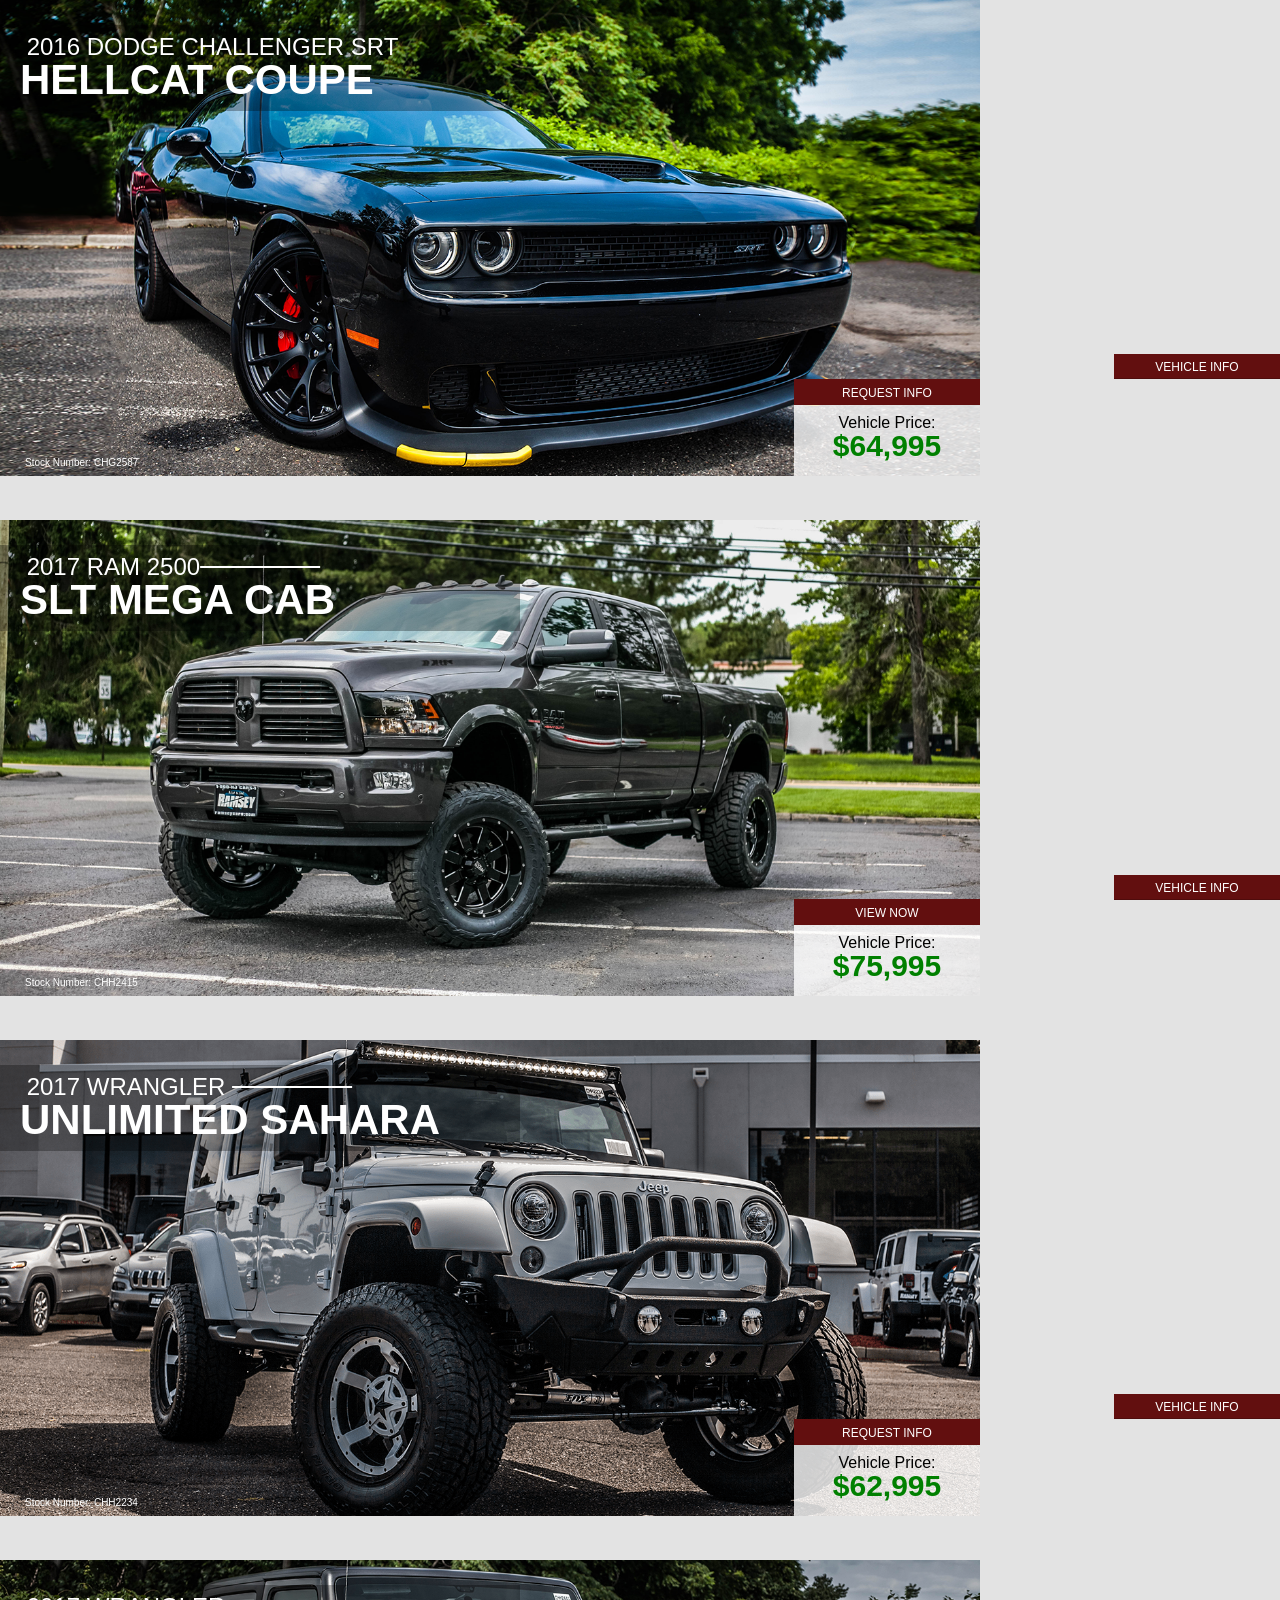
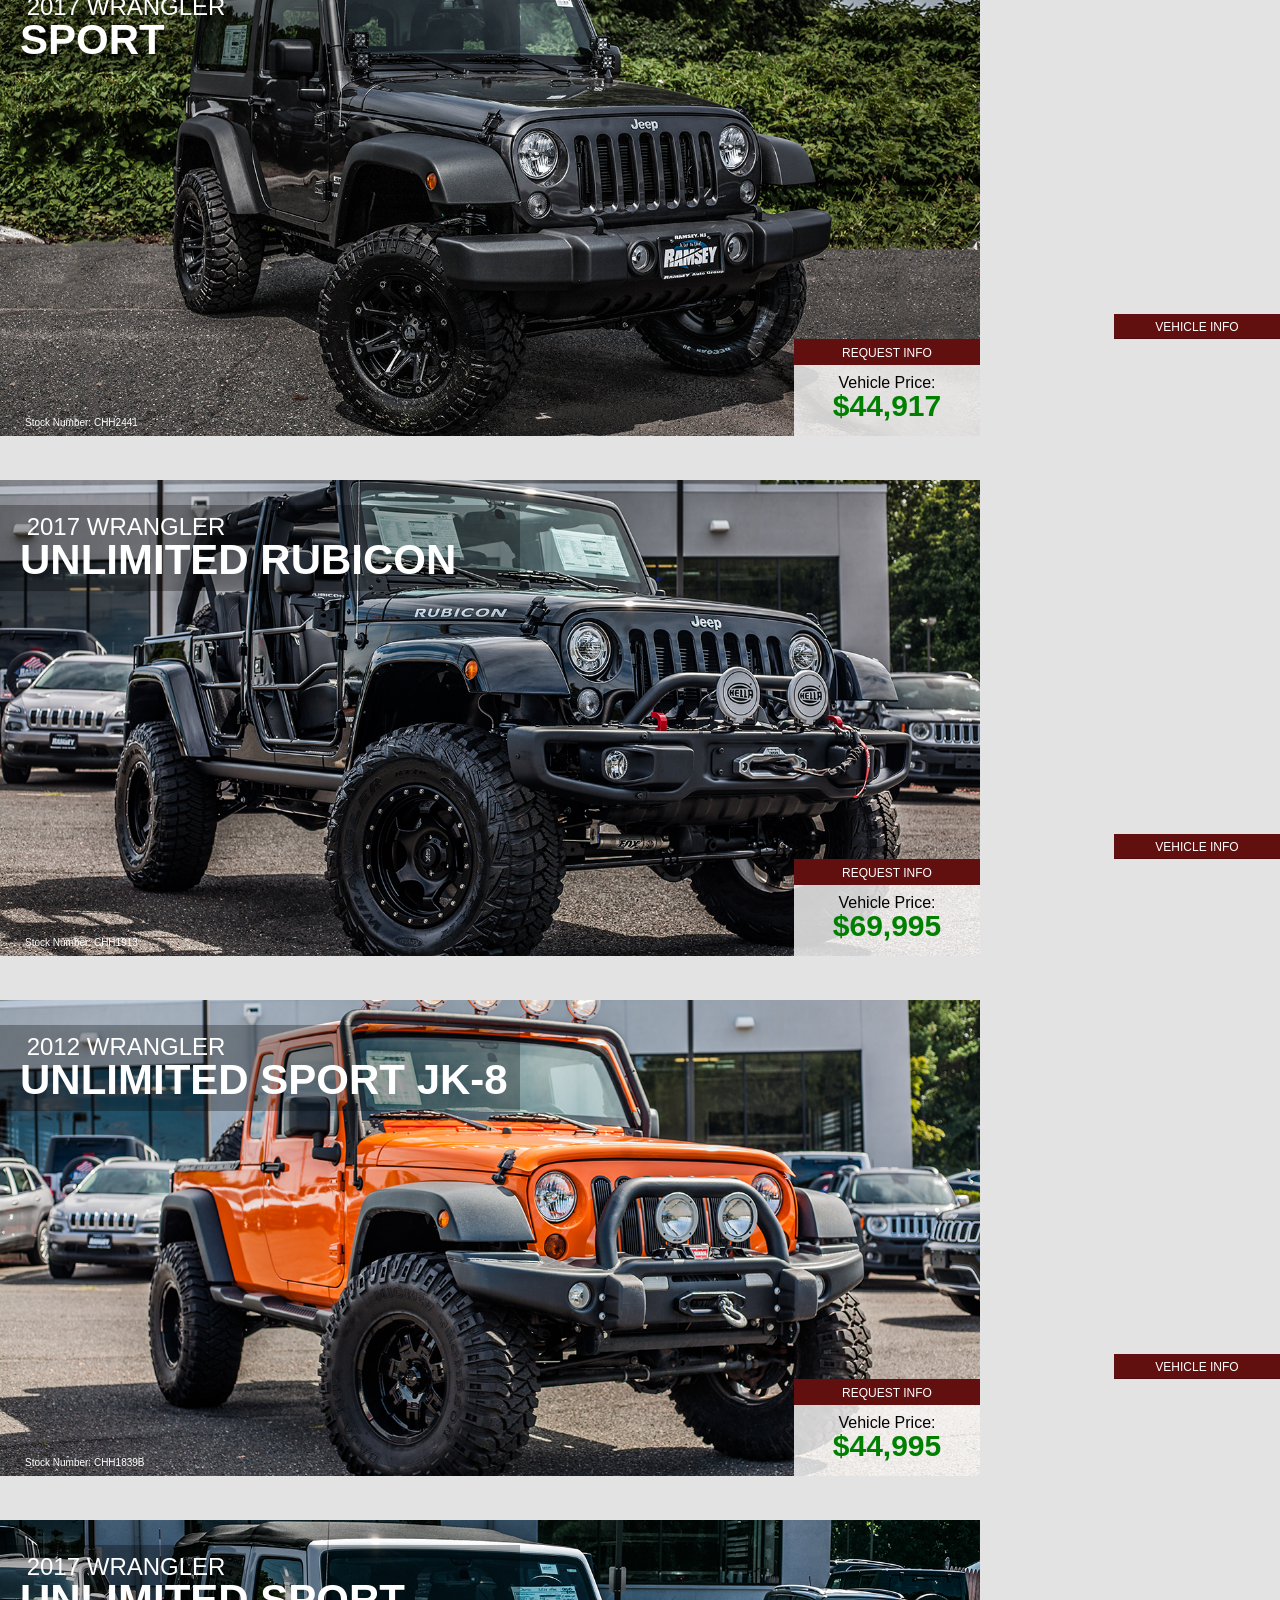
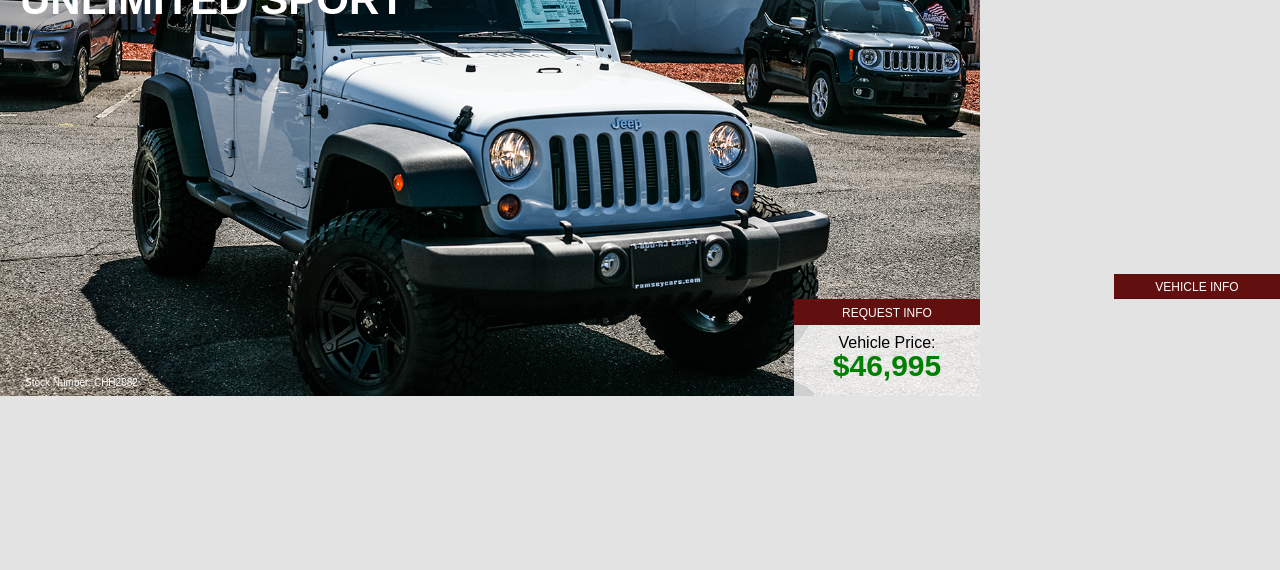
==== index.html @ 3d4ff7d2 "slightly altered chh1913" ====
<!DOCTYPE html>
<html>
  <head>
    <meta charset="utf-8">
    <title>Chrysler Jeep Dodge Ram Specials</title>
    <link rel="stylesheet" href="master.css">
    <script src="jquery-3.2.1.min.js" charset="utf-8"></script>
    <script src="master.js" charset="utf-8"></script>
  </head>
  <body>

    <div class="specialContainer list2">

      <div class="vehicle">
      <span class="spcMob">
        <h2 class="yearMake">2016 DODGE</h2>
        <!-- <h1 class="model">1500</h1> -->
        <h1 class="trim">CHALLENGER SRT</h1>
        <h1 class="trim">HELLCAT COUPE</h1>
      </span>
      <span class="mobHide">
      <h2 class="yearMake">&nbsp;2016 DODGE CHALLENGER SRT</h2>
      <!-- <h1 class="model">1500</h1> -->
      <h1 class="trim">HELLCAT COUPE</h1>
      </span>
    </div>
      <!-- <img src=""  class="vehicleImage" alt=""> -->
      <span class="info">VEHICLE INFO</span>
      <a href="mailto:ileads@ramseychryslerjeep.com?subject=I%20am20%interested%20in%20CHG2587" class="pricer" target="_blank">
        <div class="priceContainerR">
        <span class="clickPriceButtonR">REQUEST INFO</span>
        <h1 class="yourPrice">Vehicle Price:<br><span class="savings mobileSave">$64,995</span></h1>
      </div></a>


      <p class="terms hellcatTerms">Stock Number: CHG2587</p>


      <div class="vehicleInfo">
        <span class="spcMob">
          <h2 class="yearMakeDark">2016 DODGE</h2>
          <!-- <h1 class="model">1500</h1> -->
          <h1 class="trimDark">CHALLENGER SRT</h1>
          <h1 class="trimDark">HELLCAT COUPE</h1>
        </span>
        <span class="mobHide">
          <h2 class="yearMakeDark">&nbsp;2016 DODGE CHALLENGER SRT</h2>
          <!-- <h1 class="model">1500</h1> -->
          <h1 class="trimDark">HELLCAT COUPE</h1>
        </span>
        <ul>
          <li><b>Engine:</b> 6.2L V8 Supercharged</li>
          <li><b>Trans:</b> 8-Speed Automatid RWD</li>
          <li><b>MPG:</b> 13 City/22 Hwy</li>
          <li><b>Equipment:</b>
          <br>&nbsp;&nbsp;&nbsp;Navigation
          <br>&nbsp;&nbsp;&nbsp;Laguna Performance Seats
          <br>&nbsp;&nbsp;&nbsp;Remote Keyless Entry
          </li>
        </ul>
        <p class="termsDark">Stock Number: CHG2587</p>
      </div>


    </div>

    <!-- TRUCK -->

    <div class="specialContainer list3">
      <div class="vehicle">
      <span class="spcMob">
        <h2 class="yearMake">2017 RAM</h2>
        <!-- <h1 class="model">1500</h1> -->
        <h1 class="trim">2500 SLT MEGA CAB</h1>
      </span>
      <span class="mobHide">
      <h2 class="yearMake">&nbsp;2017 RAM 2500<span class="liner">&nbsp;&nbsp;&nbsp;&nbsp;&nbsp;&nbsp;&nbsp;&nbsp;&nbsp;&nbsp;&nbsp;&nbsp;&nbsp;&nbsp;&nbsp;&nbsp;&nbsp;&nbsp;</span></h2>
      <!-- <h1 class="model">1500</h1> -->
      <h1 class="trim">SLT MEGA CAB</h1>
      </span>
    </div>
      <!-- <img src=""  class="vehicleImage" alt=""> -->
      <span class="info2">VEHICLE INFO</span>
      <a href="http://www.ramseychryslerjeepdodge.com/new/Ram/2017-Ram-2500-ac3b065e0a0e0a1777641ac0d58718fe.htm" class="pricer" target="_blank"><div class="priceContainerR">
        <span class="clickPriceButton">VIEW NOW</span>
        <h1 class="yourPrice">Vehicle Price:<br><span class="savings mobileSave">$75,995</span></h1>
      </div></a>


      <p class="terms hellcatTerms">Stock Number: CHH2415</p>

      <div class="vehicleInfo2">
        <span class="spcMob">
          <h2 class="yearMakeDark">2017 RAM</h2>
          <!-- <h1 class="model">1500</h1> -->
          <h1 class="trimDark">2500 SLT MEGA CAB</h1>
        </span>
        <span class="mobHide">
          <h2 class="yearMakeDark">&nbsp;2017 RAM 2500<span class="liner">&nbsp;&nbsp;&nbsp;&nbsp;&nbsp;&nbsp;&nbsp;&nbsp;&nbsp;&nbsp;&nbsp;&nbsp;&nbsp;&nbsp;&nbsp;&nbsp;&nbsp;&nbsp;</span></h2>
          <!-- <h1 class="model">1500</h1> -->
          <h1 class="trimDark">SLT MEGA CAB</h1>
        </span>
        <ul>
          <li><b>Engine:</b> Cummins 6.7L I6 Turbodiesel</li>
          <li><b>Trans:</b> 6-Speed Automatid 4WD</li>
          <li><b>MPG:</b> 11 City/16 Hwy</li>
          <li><b>Equipment:</b>
          <br>&nbsp;&nbsp;&nbsp;Cold Weather Group
          <br>&nbsp;&nbsp;&nbsp;Off Road Package
          <br>&nbsp;&nbsp;&nbsp;Luxury Group
          </li>
        </ul>
        <p class="termsDark">Stock Number: CHH2415</p>
      </div>
    </div>

    <!-- JEEP -->

    <div class="specialContainer list4">
      <div class="vehicle">
      <span class="spcMob">
        <h2 class="yearMake">2017 JEEP</h2>
        <!-- <h1 class="model">1500</h1> -->
        <h1 class="trim">WRANGLER</h1>
        <h1 class="trim">UNLIMITED SAHARA</h1>
      </span>
      <span class="mobHide">
      <h2 class="yearMake">&nbsp;2017 WRANGLER <span class="liner">&nbsp;&nbsp;&nbsp;&nbsp;&nbsp;&nbsp;&nbsp;&nbsp;&nbsp;&nbsp;&nbsp;&nbsp;&nbsp;&nbsp;&nbsp;&nbsp;&nbsp;&nbsp;</span></h2>
      <!-- <h1 class="model">1500</h1> -->
      <h1 class="trim">UNLIMITED SAHARA</h1>
      </span>
    </div>
      <!-- <img src=""  class="vehicleImage" alt=""> -->
      <span class="info3">VEHICLE INFO</span>
      <a href="mailto:ileads@ramseychryslerjeep.com?subject=I%20am20%interested%20in%20CHH2234" class="pricer" target="_blank"><div class="priceContainerR">
        <span class="clickPriceButtonR">REQUEST INFO</span>
        <h1 class="yourPrice">Vehicle Price:<br><span class="savings mobileSave">$62,995</span></h1>
      </div></a>


      <p class="terms hellcatTerms">Stock Number: CHH2234</p>

      <div class="vehicleInfo3">
        <span class="spcMob">
          <h2 class="yearMakeDark">2017 JEEP</h2>
          <!-- <h1 class="model">1500</h1> -->
          <h1 class="trimDark">WRANGLER</h1>
          <h1 class="trimDark">UNLIMITED SAHARA</h1>
        </span>
        <span class="mobHide">
          <h2 class="yearMakeDark">&nbsp;2017 WRANGLER<span class="liner">&nbsp;&nbsp;&nbsp;&nbsp;&nbsp;&nbsp;&nbsp;&nbsp;&nbsp;&nbsp;&nbsp;&nbsp;&nbsp;&nbsp;&nbsp;&nbsp;&nbsp;&nbsp;</span></h2>
          <!-- <h1 class="model">1500</h1> -->
          <h1 class="trimDark">UNLIMITED SAHARA</h1>
        </span>
        <ul>
          <li><b>Engine:</b> 3.6L 6-Cylinder</li>
          <li><b>Trans:</b> 6-Speed Manual 4WD</li>
          <li><b>MPG:</b> 16 City/21 Hwy</li>
          <li><b>Equipment:</b>
          <br>&nbsp;&nbsp;&nbsp;Navigation
          <br>&nbsp;&nbsp;&nbsp;Quick Order Package 23G
          <br>&nbsp;&nbsp;&nbsp;Alloy Wheels
          </li>
        </ul>
        <p class="termsDark">Stock Number: CHH2234</p>
      </div>
    </div>

    <!-- JEEP 2 -->

    <div class="specialContainer list5">
      <div class="vehicle">
      <span class="spcMob">
        <h2 class="yearMake">2017 JEEP</h2>
        <!-- <h1 class="model">1500</h1> -->
        <h1 class="trim">WRANGLER</h1>
        <h1 class="trim">SPORT</h1>
      </span>
      <span class="mobHide">
      <h2 class="yearMake">&nbsp;2017 WRANGLER <span class="liner"></span></h2>
      <!-- <h1 class="model">1500</h1> -->
      <h1 class="trim">SPORT</h1>
      </span>
    </div>
      <!-- <img src=""  class="vehicleImage" alt=""> -->
      <span class="info4">VEHICLE INFO</span>
      <a href="http://www.ramseychryslerjeepdodge.com/new/Jeep/2017-Jeep-Wrangler-c101305b0a0e0ae7513b8f85b2af9298.htm" class="pricer" target="_blank"><div class="priceContainerR">
        <span class="clickPriceButtonR">REQUEST INFO</span>
        <h1 class="yourPrice">Vehicle Price:<br><span class="savings mobileSave">$44,917</span></h1>
      </div></a>

      <p class="terms hellcatTerms">Stock Number: CHH2441</p>

      <div class="vehicleInfo4">
        <span class="spcMob">
          <h2 class="yearMakeDark">2017 JEEP</h2>
          <!-- <h1 class="model">1500</h1> -->
          <h1 class="trimDark">WRANGLER</h1>
          <h1 class="trimDark">SPORT</h1>
        </span>
        <span class="mobHide">
          <h2 class="yearMakeDark">&nbsp;2017 WRANGLER<span class="liner"></span></h2>
          <!-- <h1 class="model">1500</h1> -->
          <h1 class="trimDark">SPORT</h1>
        </span>
        <ul>
          <li><b>Engine:</b> 3.6L V6 24V VVT</li>
          <li><b>Trans:</b> 5-Speed Manual 4WD</li>
          <li><b>MPG:</b> 17 City/21 Hwy</li>
          <li><b>Equipment:</b>
          <br>&nbsp;&nbsp;&nbsp;Quad Procamp
          <br>&nbsp;&nbsp;&nbsp;17" Trail Master Tires
          <br>&nbsp;&nbsp;&nbsp;2" Mopar Lift
          </li>
        </ul>
        <p class="termsDark">Stock Number: CHH2441</p>
      </div>
    </div>

    <!-- JEEP 3 -->

    <div class="specialContainer list6">
      <div class="vehicle">
      <span class="spcMob">
        <h2 class="yearMake">2017 JEEP</h2>
        <!-- <h1 class="model">1500</h1> -->
        <h1 class="trim">WRANGLER</h1>
        <h1 class="trim">UNLIMITED RUBICON</h1>
      </span>
      <span class="mobHide">
      <h2 class="yearMake">&nbsp;2017 WRANGLER <span class="liner"></span></h2>
      <!-- <h1 class="model">1500</h1> -->
      <h1 class="trim">UNLIMITED RUBICON</h1>
      </span>
    </div>
      <!-- <img src=""  class="vehicleImage" alt=""> -->
      <span class="info5">VEHICLE INFO</span>
      <a href="http://www.ramseychryslerjeepdodge.com/new/Jeep/2017-Jeep-Wrangler+Unlimited-39a1d1190a0e0a6b2d6948d78d50b214.htm" class="pricer" target="_blank"><div class="priceContainerR">
        <span class="clickPriceButtonR">REQUEST INFO</span>
        <h1 class="yourPrice">Vehicle Price:<br><span class="savings mobileSave">$69,995</span></h1>
      </div></a>

      <p class="terms hellcatTerms">Stock Number: CHH1913</p>

      <div class="vehicleInfo5">
        <span class="spcMob">
          <h2 class="yearMakeDark">2017 JEEP</h2>
          <!-- <h1 class="model">1500</h1> -->
          <h1 class="trimDark">WRANGLER</h1>
          <h1 class="trimDark">UNLIMITED RUBICON</h1>
        </span>
        <span class="mobHide">
          <h2 class="yearMakeDark">&nbsp;2017 WRANGLER<span class="liner"></span></h2>
          <!-- <h1 class="model">1500</h1> -->
          <h1 class="trimDark">UNLIMITED RUBICON</h1>
        </span>
        <ul>
          <li><b>Engine:</b> 3.6L V6 24V VVT</li>
          <li><b>Trans:</b> 5-Speed Manual 4WD</li>
          <li><b>MPG:</b> 17 City/20 Hwy</li>
          <li><b>Equipment:</b>
          <br>&nbsp;&nbsp;&nbsp;Max Tow Package
          <br>&nbsp;&nbsp;&nbsp;Connectivity Group
          <br>&nbsp;&nbsp;&nbsp;Cold Weather Group
          </li>
        </ul>
        <p class="termsDark">Stock Number: CHH1913</p>
      </div>
    </div>

    <!-- JEEP 4 -->

    <div class="specialContainer list7">
      <div class="vehicle">
      <span class="spcMob">
        <h2 class="yearMake">2012 JEEP</h2>
        <!-- <h1 class="model">1500</h1> -->
        <h1 class="trim">WRANGLER</h1>
        <h1 class="trim">UNLIMITED SPORT JK-8</h1>
      </span>
      <span class="mobHide">
      <h2 class="yearMake">&nbsp;2012 WRANGLER <span class="liner"></span></h2>
      <!-- <h1 class="model">1500</h1> -->
      <h1 class="trim">UNLIMITED SPORT JK-8</h1>
      </span>
    </div>
      <!-- <img src=""  class="vehicleImage" alt=""> -->
      <span class="info6">VEHICLE INFO</span>
      <a href="http://www.ramseychryslerjeepdodge.com/used/Jeep/2012-Jeep-Wrangler+Unlimited-7b89e93b0a0e0a6b3b5b9d254c86b0fc.htm" class="pricer" target="_blank"><div class="priceContainerR">
        <span class="clickPriceButtonR">REQUEST INFO</span>
        <h1 class="yourPrice">Vehicle Price:<br><span class="savings mobileSave">$44,995</span></h1>
      </div></a>

      <p class="terms hellcatTerms">Stock Number: CHH1839B</p>

      <div class="vehicleInfo6">
        <span class="spcMob">
          <h2 class="yearMakeDark">2012 JEEP</h2>
          <!-- <h1 class="model">1500</h1> -->
          <h1 class="trimDark">WRANGLER</h1>
          <h1 class="trimDark">UNLIMITED SPORT JK-8</h1>
        </span>
        <span class="mobHide">
          <h2 class="yearMakeDark">&nbsp;2012 WRANGLER<span class="liner"></span></h2>
          <!-- <h1 class="model">1500</h1> -->
          <h1 class="trimDark">UNLIMITED SPORT JK-8</h1>
        </span>
        <ul>
          <li><b>Engine:</b> 3.6L V6 24V VVT</li>
          <li><b>Trans:</b> 5-Speed Manual 4WD</li>
          <li><b>MPG:</b> 16 City/20 Hwy</li>
          <li><b>Equipment:</b>
          <br>&nbsp;&nbsp;&nbsp;Hard Top JK-8 Edition
          <br>&nbsp;&nbsp;&nbsp;Custom 37" Wheels
          <br>&nbsp;&nbsp;&nbsp;Aux Ext. Lighting
          </li>
        </ul>
        <p class="termsDark">Stock Number: CHH1839B</p>
      </div>
    </div>


    <!-- JEEP 5 -->

    <div class="specialContainer list8">
      <div class="vehicle">
      <span class="spcMob">
        <h2 class="yearMake">2017 JEEP</h2>
        <!-- <h1 class="model">1500</h1> -->
        <h1 class="trim">WRANGLER</h1>
        <h1 class="trim">UNLIMITED SPORT</h1>
      </span>
      <span class="mobHide">
      <h2 class="yearMake">&nbsp;2017 WRANGLER <span class="liner"></span></h2>
      <!-- <h1 class="model">1500</h1> -->
      <h1 class="trim">UNLIMITED SPORT</h1>
      </span>
    </div>
      <!-- <img src=""  class="vehicleImage" alt=""> -->
      <span class="info7">VEHICLE INFO</span>
      <a href="http://www.ramseychryslerjeepdodge.com/new/Jeep/2017-Jeep-Wrangler+Unlimited-cf1e89b00a0e0ae80954dfccdfa692e8.htm" class="pricer" target="_blank"><div class="priceContainerR">
        <span class="clickPriceButtonR">REQUEST INFO</span>
        <h1 class="yourPrice">Vehicle Price:<br><span class="savings mobileSave">$46,995</span></h1>
      </div></a>

      <p class="terms hellcatTerms">Stock Number: CHH2082</p>

      <div class="vehicleInfo7">
        <span class="spcMob">
          <h2 class="yearMakeDark">2017 JEEP</h2>
          <!-- <h1 class="model">1500</h1> -->
          <h1 class="trimDark">WRANGLER</h1>
          <h1 class="trimDark">UNLIMITED SPORT</h1>
        </span>
        <span class="mobHide">
          <h2 class="yearMakeDark">&nbsp;2017 WRANGLER<span class="liner"></span></h2>
          <!-- <h1 class="model">1500</h1> -->
          <h1 class="trimDark">UNLIMITED SPORT</h1>
        </span>
        <ul>
          <li><b>Engine:</b> 3.6L V6 24V VVT</li>
          <li><b>Trans:</b> 5-Speed Manual 4WD</li>
          <li><b>MPG:</b> 16 City/20 Hwy</li>
          <li><b>Equipment:</b>
          <br>&nbsp;&nbsp;&nbsp;3" Factory Lift
          <br>&nbsp;&nbsp;&nbsp;Custom 33" Wheels
          <br>&nbsp;&nbsp;&nbsp;Alpine Speak System
          </li>
        </ul>
        <p class="termsDark">Stock Number: CHH2082</p>
      </div>
    </div>

  </body>
</html>
---- master.css ----
html, body, h1, h2, p {
  padding: 0;
  border: 0;
  margin: 0;
  line-height: 1;
  font-family: Helvetica, sans-serif; }

body {
  background-color: #E3E3E3; }

a {
  text-decoration: none; }

.spcMob {
  display: none; }
  .spcMob .yearMake {
    font-size: 14px; }
  .spcMob .trim {
    text-align: left;
    margin: 0 0 0 35px; }

.vehicle {
  z-index: 1000;
  background-color: rgba(0, 0, 0, 0.3);
  margin: 0 0 0 -25px;
  width: 500px;
  padding: 10px 0 10px 20px; }

.specialContainer {
  z-index: 500;
  padding: 25px;
  width: 930px;
  height: 600px;
  margin: 0 0 -130px 0;
  background-size: 100%;
  background-repeat: no-repeat; }

.list1 {
  background-image: url("200.png"); }

.list2 {
  background-image: url("challenger.png"); }

.list3 {
  background-image: url("CHH2415.png"); }

.list4 {
  background-image: url("CHH2234.png"); }

.list5 {
  background-image: url("CHH2441.png"); }

.list6 {
  background-image: url("CHH1913.png"); }

.list7 {
  background-image: url("CHH1839B.png"); }

.list8 {
  background-image: url("CHH2082.png"); }

.yearMake {
  z-index: 30;
  font-weight: 300;
  color: #fff; }

.model {
  z-index: 30;
  font-size: 90px;
  color: #fff; }

.trim {
  z-index: 30;
  font-size: 42px;
  color: #fff; }

.yearMakeDark {
  z-index: 30;
  font-weight: 300;
  color: #000; }

.modelDark {
  z-index: 30;
  font-size: 90px;
  color: #000; }

.trimDark {
  z-index: 30;
  font-size: 42px;
  color: #000; }

.vehicleImage {
  z-index: 2;
  width: 100%; }

.priceContainer {
  z-index: 3;
  width: 500px;
  text-align: center;
  position: relative;
  top: 273px;
  left: 612px; }

.priceContainerR {
  z-index: 3;
  width: 500px;
  text-align: center;
  position: relative;
  top: 273px;
  left: 612px; }

.clickPriceButton {
  text-decoration: none;
  font-size: 12px;
  background-color: #620f0f;
  color: #ffffff;
  padding: 7px 61px 5px 61px;
  z-index: 200; }

.clickPriceButtonR {
  text-decoration: none;
  font-size: 12px;
  background-color: #620f0f;
  color: #ffffff;
  padding: 7px 48px 5px 48px;
  z-index: 200; }

.clickPriceButtonR:hover {
  background-color: #4f0c0c; }

.pricer:hover .clickPriceButton {
  background-color: #7a0c0c; }

.yourPrice {
  background-color: rgba(255, 255, 255, 0.8);
  width: 166px;
  margin: auto;
  padding: 15px 10px;
  z-index: 101;
  text-decoration: none;
  color: #000000;
  font-weight: 400;
  font-size: 16px; }

.info {
  text-decoration: none;
  text-align: center;
  font-size: 12px;
  background-color: #620f0f;
  color: #ffffff;
  padding: 7px 0px 5px 0px;
  width: 166px;
  z-index: 100;
  right: 0;
  top: 354px;
  position: absolute;
  border-bottom: 1px solid #4f0c0c; }

.info:hover {
  cursor: pointer;
  background-color: #4f0c0c; }

.vehicleInfo {
  background-color: white;
  color: #000000;
  position: absolute;
  width: 940px;
  padding: 35px 20px 20px 20px;
  top: 0;
  left: 0;
  z-index: 1;
  height: 421px;
  display: none; }
  .vehicleInfo ul {
    margin: 30px 0 0 30px;
    font-size: 25px;
    line-height: 1.5; }

.info2 {
  text-decoration: none;
  text-align: center;
  font-size: 12px;
  background-color: #620f0f;
  color: #ffffff;
  padding: 7px 0px 5px 0px;
  width: 166px;
  z-index: 100;
  right: 0;
  top: 875px;
  position: absolute;
  border-bottom: 1px solid #4f0c0c; }

.info2:hover {
  cursor: pointer;
  background-color: #4f0c0c; }

.vehicleInfo2 {
  background-color: white;
  color: #000000;
  position: absolute;
  width: 940px;
  padding: 35px 20px 20px 20px;
  top: 520px;
  left: 0;
  z-index: 1;
  height: 421px;
  display: none; }
  .vehicleInfo2 ul {
    margin: 30px 0 0 30px;
    font-size: 25px;
    line-height: 1.5; }

.info3 {
  text-decoration: none;
  text-align: center;
  font-size: 12px;
  background-color: #620f0f;
  color: #ffffff;
  padding: 7px 0px 5px 0px;
  width: 166px;
  z-index: 100;
  right: 0;
  top: 1394px;
  position: absolute;
  border-bottom: 1px solid #4f0c0c; }

.info3:hover {
  cursor: pointer;
  background-color: #4f0c0c; }

.vehicleInfo3 {
  background-color: white;
  color: #000000;
  position: absolute;
  width: 940px;
  padding: 35px 20px 20px 20px;
  top: 1040px;
  left: 0;
  z-index: 1;
  height: 421px;
  display: none; }
  .vehicleInfo3 ul {
    margin: 30px 0 0 30px;
    font-size: 25px;
    line-height: 1.5; }

.info4 {
  text-decoration: none;
  text-align: center;
  font-size: 12px;
  background-color: #620f0f;
  color: #ffffff;
  padding: 7px 0px 5px 0px;
  width: 166px;
  z-index: 100;
  right: 0;
  top: 1914px;
  position: absolute;
  border-bottom: 1px solid #4f0c0c; }

.info4:hover {
  cursor: pointer;
  background-color: #4f0c0c; }

.vehicleInfo4 {
  background-color: white;
  color: #000000;
  position: absolute;
  width: 940px;
  padding: 35px 20px 20px 20px;
  top: 1560px;
  left: 0;
  z-index: 1;
  height: 421px;
  display: none; }
  .vehicleInfo4 ul {
    margin: 30px 0 0 30px;
    font-size: 25px;
    line-height: 1.5; }

.info5 {
  text-decoration: none;
  text-align: center;
  font-size: 12px;
  background-color: #620f0f;
  color: #ffffff;
  padding: 7px 0px 5px 0px;
  width: 166px;
  z-index: 100;
  right: 0;
  top: 2434px;
  position: absolute;
  border-bottom: 1px solid #4f0c0c; }

.info5:hover {
  cursor: pointer;
  background-color: #4f0c0c; }

.vehicleInfo5 {
  background-color: white;
  color: #000000;
  position: absolute;
  width: 940px;
  padding: 35px 20px 20px 20px;
  top: 2080px;
  left: 0;
  z-index: 2;
  height: 421px;
  display: none; }
  .vehicleInfo5 ul {
    margin: 30px 0 0 30px;
    font-size: 25px;
    line-height: 1.5; }

.info6 {
  text-decoration: none;
  text-align: center;
  font-size: 12px;
  background-color: #620f0f;
  color: #ffffff;
  padding: 7px 0px 5px 0px;
  width: 166px;
  z-index: 100;
  right: 0;
  top: 2954px;
  position: absolute;
  border-bottom: 1px solid #4f0c0c; }

.info6:hover {
  cursor: pointer;
  background-color: #4f0c0c; }

.vehicleInfo6 {
  background-color: white;
  color: #000000;
  position: absolute;
  width: 940px;
  padding: 35px 20px 20px 20px;
  top: 2600px;
  left: 0;
  z-index: 3;
  height: 421px;
  display: none; }
  .vehicleInfo6 ul {
    margin: 30px 0 0 30px;
    font-size: 25px;
    line-height: 1.5; }

.info7 {
  text-decoration: none;
  text-align: center;
  font-size: 12px;
  background-color: #620f0f;
  color: #ffffff;
  padding: 7px 0px 5px 0px;
  width: 166px;
  z-index: 100;
  right: 0;
  top: 3474px;
  position: absolute;
  border-bottom: 1px solid #4f0c0c; }

.info7:hover {
  cursor: pointer;
  background-color: #4f0c0c; }

.vehicleInfo7 {
  background-color: white;
  color: #000000;
  position: absolute;
  width: 940px;
  padding: 35px 20px 20px 20px;
  top: 3120px;
  left: 0;
  z-index: 3;
  height: 421px;
  display: none; }
  .vehicleInfo7 ul {
    margin: 30px 0 0 30px;
    font-size: 25px;
    line-height: 1.5; }

.liner {
  text-decoration: line-through; }

.valHolder {
  background-color: rgba(255, 255, 255, 0.8);
  width: 140px;
  padding: 20px 20px 25px 30px;
  position: relative;
  top: -203px;
  left: 765px; }

.msrp {
  font-size: 30px;
  font-weight: 800; }

.msrpSettings {
  font-weight: 300; }

.savingsSettings {
  font-weight: 300;
  font-size: 22px; }

.savings {
  font-size: 30px;
  font-weight: 800;
  color: green;
  vertical-align: top; }

.newHr {
  border-bottom: 1px solid #000;
  margin: 7px 0; }

.terms {
  position: relative;
  top: 70px;
  color: #ffffff;
  font-size: 10px; }

.termsDark {
  position: absolute;
  top: 458px;
  left: 25px;
  color: #000;
  font-size: 10px; }

.hellcatTerms {
  top: 255px; }

@media (max-width: 919px) {
  .info {
    display: none; }
  .vehicleInfo {
    display: none; }
  .info2 {
    display: none; }
  .vehicleInfo2 {
    display: none; }
  .info3 {
    display: none; }
  .vehicleInfo3 {
    display: none; }
  .info4 {
    display: none; }
  .vehicleInfo4 {
    display: none; }
  .info5 {
    display: none; }
  .vehicleInfo5 {
    display: none; }
  .info6 {
    display: none; }
  .vehicleInfo6 {
    display: none; }
  .info7 {
    display: none; }
  .vehicleInfo7 {
    display: none; }
  .spcMob {
    font-size: 14px;
    display: block; }
  .mobHide {
    display: none; }
  .priceContainer {
    text-align: center;
    position: relative;
    top: 350px;
    left: 0px;
    width: 280px;
    padding: 0px;
    border: 0px;
    margin: 0px; }
  .clickPriceButton {
    text-align: center;
    text-decoration: none;
    font-size: 12px;
    background-color: maroon;
    color: #ffffff;
    padding: 10px 108px 10px 108.7px;
    z-index: 100;
    position: relative;
    top: 125px; }
  .clickPriceButtonR {
    text-align: center;
    text-decoration: none;
    font-size: 12px;
    background-color: maroon;
    color: #ffffff;
    padding: 10px 95px 10px 95px;
    z-index: 100;
    position: relative;
    top: 125px; }
  .valHolder {
    background-color: rgba(255, 255, 255, 0);
    width: 280px;
    padding: 20px 0px 25px 0px;
    position: relative;
    left: 0;
    top: 20px; }
  .yourPrice {
    background-color: rgba(255, 255, 255, 0);
    text-align: center;
    width: 330px;
    margin: auto;
    padding: 15px 10px;
    z-index: 99;
    text-decoration: none;
    color: #000000;
    font-weight: 400;
    font-size: 22px;
    position: relative;
    top: -15px;
    left: -30px; }
  .msrp {
    font-size: 50px;
    font-weight: 800;
    display: block;
    line-height: 1; }
  .msrpSettings {
    margin: 15px 0 0 0;
    font-weight: 300;
    font-size: 22px; }
  .savingsSettings {
    font-weight: 300;
    font-size: 22px; }
  .yearMake {
    font-weight: 900;
    padding: 10px 0 0 15px;
    color: #000; }
  .model {
    font-size: 90px;
    color: #000; }
  .liner {
    display: none; }
  .trim {
    font-size: 22px;
    text-align: right;
    position: relative;
    top: 0px;
    right: 20px;
    color: #000; }
  .mobileSave {
    font-size: 70px; }
  .terms {
    position: relative;
    top: 200px;
    left: 10px;
    font-size: 10px;
    color: #000; }
  .msrpSettings {
    padding: 0 0 0 10px; }
  .savingsSettings {
    padding: 0 0 0 10px; }
  .vehicle {
    z-index: 1000;
    position: absolute;
    background-color: white;
    margin: -67px 0 0 0px;
    height: 70px;
    width: 280px;
    padding: 0; }
  .list1 {
    background-image: url("200M.png");
    padding: 0px;
    width: 280px;
    height: 540px;
    margin: 100px 0 100px 0;
    background-size: 100%;
    background-repeat: no-repeat;
    background-color: #ffffff; }
  .list2 {
    background-image: url("challengerM.png");
    padding: 0px;
    width: 280px;
    height: 365px;
    margin: 100px 0 100px 0;
    background-size: 100%;
    background-repeat: no-repeat;
    background-color: #ffffff; }
  .list3 {
    background-image: url("CHH2415M.png");
    padding: 0px;
    width: 280px;
    height: 365px;
    margin: 100px 0 100px 0;
    background-size: 100%;
    background-repeat: no-repeat;
    background-color: #ffffff; }
  .list4 {
    background-image: url("CHH2234M.png");
    padding: 0px;
    width: 280px;
    height: 365px;
    margin: 100px 0 100px 0;
    background-size: 100%;
    background-repeat: no-repeat;
    background-color: #ffffff; }
  .list5 {
    background-image: url("CHH2441M.png");
    padding: 0px;
    width: 280px;
    height: 365px;
    margin: 100px 0 100px 0;
    background-size: 100%;
    background-repeat: no-repeat;
    background-color: #ffffff; }
  .list6 {
    background-image: url("CHH1913M.png");
    padding: 0px;
    width: 280px;
    height: 365px;
    margin: 100px 0 100px 0;
    background-size: 100%;
    background-repeat: no-repeat;
    background-color: #ffffff; }
  .list7 {
    background-image: url("CHH1839BM.png");
    padding: 0px;
    width: 280px;
    height: 365px;
    margin: 100px 0 100px 0;
    background-size: 100%;
    background-repeat: no-repeat;
    background-color: #ffffff; }
  .list8 {
    background-image: url("CHH2082M.png");
    padding: 0px;
    width: 280px;
    height: 365px;
    margin: 100px 0 100px 0;
    background-size: 100%;
    background-repeat: no-repeat;
    background-color: #ffffff; }
  .priceContainer {
    text-align: center;
    position: relative;
    top: 320px;
    left: 0px;
    width: 280px;
    padding: 0px;
    border: 0px;
    margin: 0px; }
  .priceContainerR {
    text-align: center;
    position: relative;
    top: 170px;
    left: 0px;
    width: 280px;
    padding: 0px;
    border: 0px;
    margin: 0px; } }
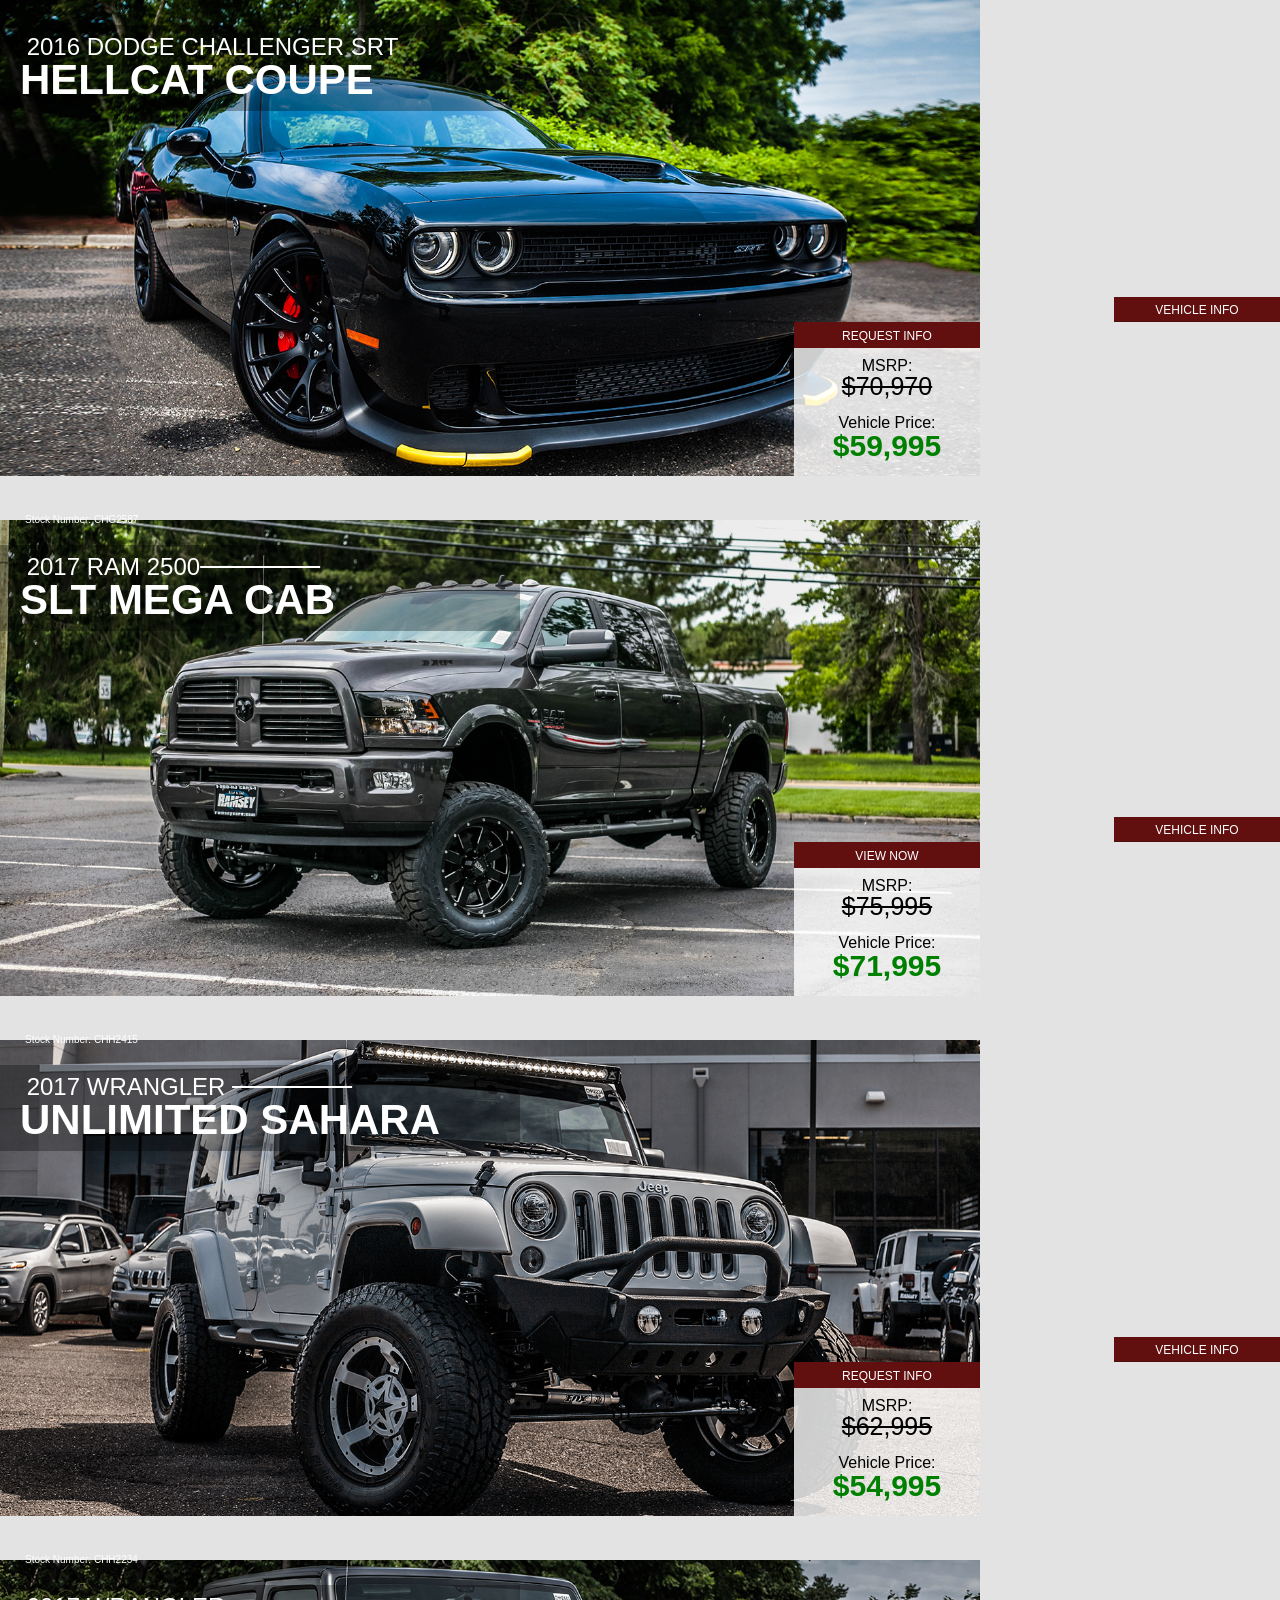
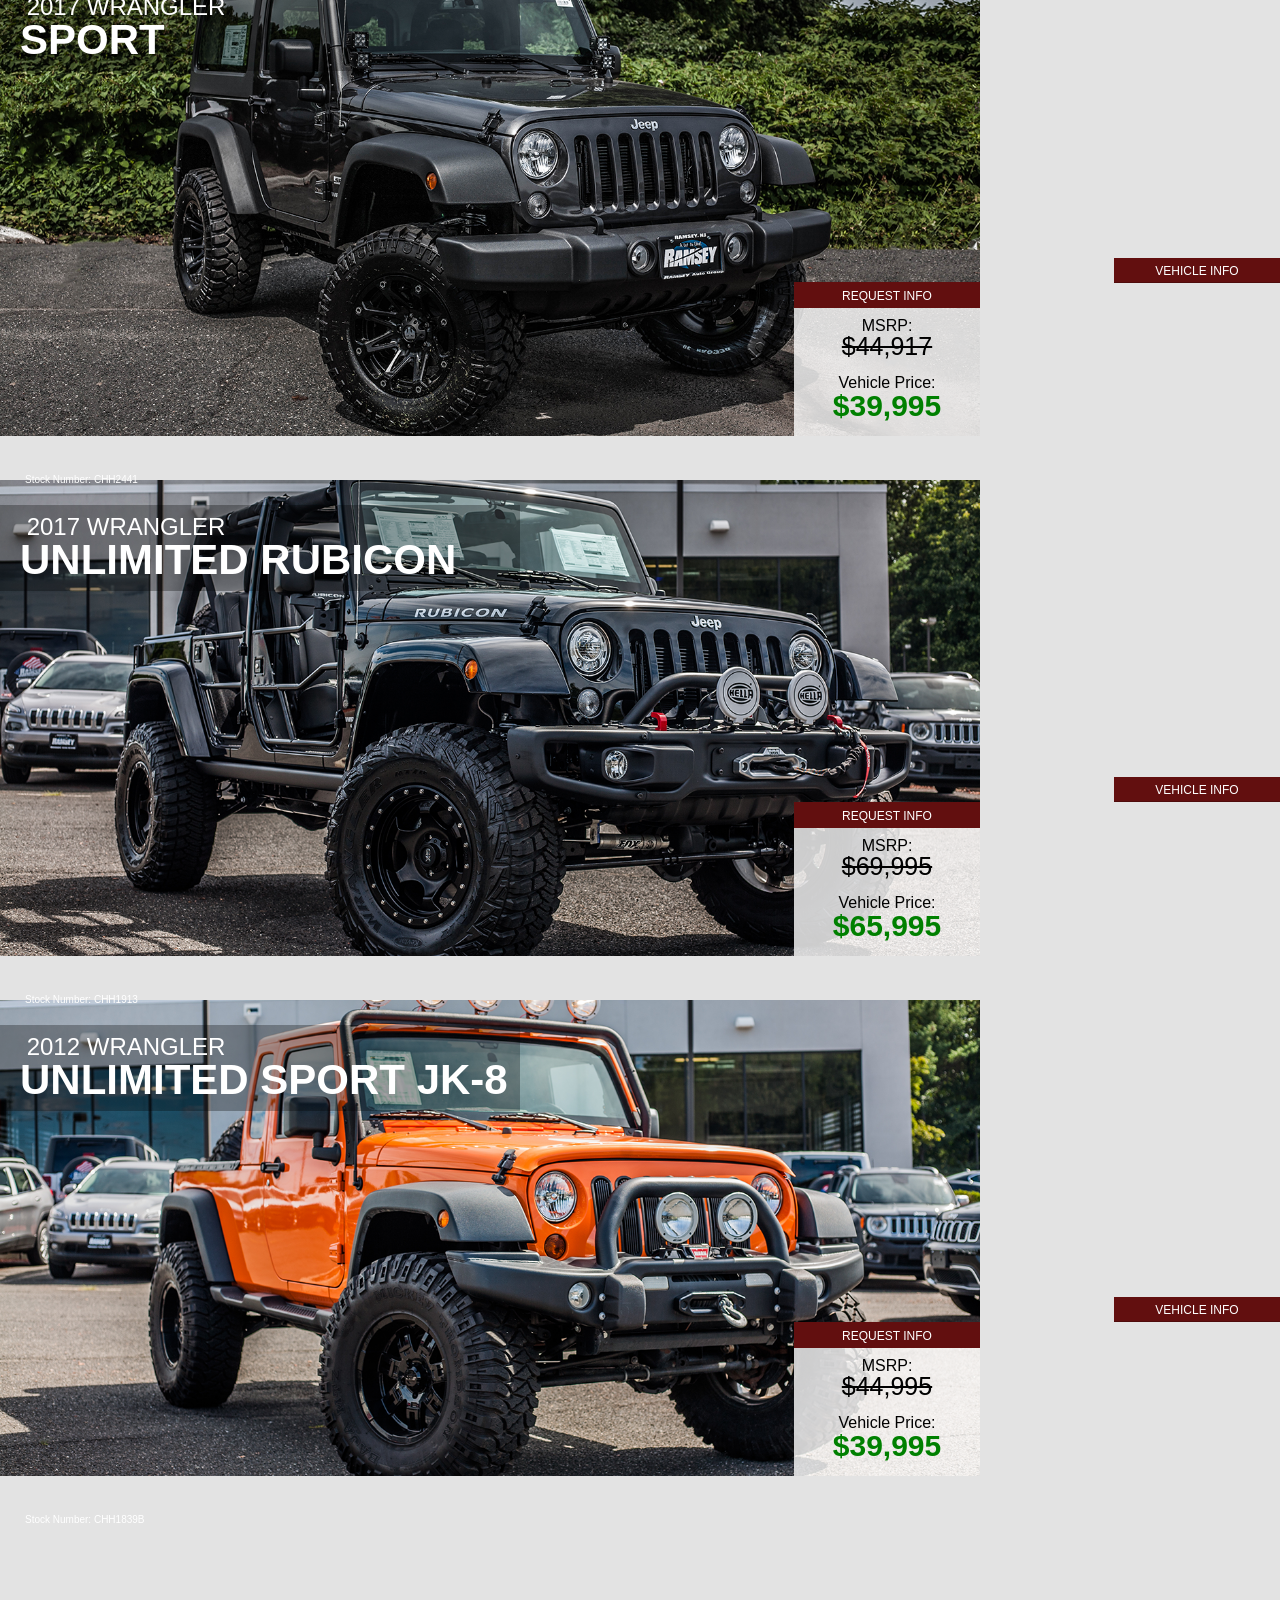
==== commit 2193bbe5: "Updated offers" ====
--- a/index.html
+++ b/index.html
@@ -29,7 +29,9 @@
       <a href="mailto:ileads@ramseychryslerjeep.com?subject=I%20am20%interested%20in%20CHG2587" class="pricer" target="_blank">
         <div class="priceContainerR">
         <span class="clickPriceButtonR">REQUEST INFO</span>
-        <h1 class="yourPrice">Vehicle Price:<br><span class="savings mobileSave">$64,995</span></h1>
+        <h1 class="yourPrice">MSRP:<br><span class="savings mobileSave msrpPrice">$70,970</span>
+          <br><br>
+          Vehicle Price:<br><span class="savings mobileSave">$59,995</span></h1>
       </div></a>
 
 
@@ -83,7 +85,9 @@
       <span class="info2">VEHICLE INFO</span>
       <a href="http://www.ramseychryslerjeepdodge.com/new/Ram/2017-Ram-2500-ac3b065e0a0e0a1777641ac0d58718fe.htm" class="pricer" target="_blank"><div class="priceContainerR">
         <span class="clickPriceButton">VIEW NOW</span>
-        <h1 class="yourPrice">Vehicle Price:<br><span class="savings mobileSave">$75,995</span></h1>
+        <h1 class="yourPrice">MSRP:<br><span class="savings mobileSave msrpPrice">$75,995</span>
+          <br><br>
+          Vehicle Price:<br><span class="savings mobileSave">$71,995</span></h1>
       </div></a>
 
 
@@ -134,7 +138,9 @@
       <span class="info3">VEHICLE INFO</span>
       <a href="mailto:ileads@ramseychryslerjeep.com?subject=I%20am20%interested%20in%20CHH2234" class="pricer" target="_blank"><div class="priceContainerR">
         <span class="clickPriceButtonR">REQUEST INFO</span>
-        <h1 class="yourPrice">Vehicle Price:<br><span class="savings mobileSave">$62,995</span></h1>
+        <h1 class="yourPrice">MSRP:<br><span class="savings mobileSave msrpPrice">$62,995</span>
+          <br><br>
+          Vehicle Price:<br><span class="savings mobileSave">$54,995</span></h1>
       </div></a>
 
 
@@ -186,7 +192,10 @@
       <span class="info4">VEHICLE INFO</span>
       <a href="http://www.ramseychryslerjeepdodge.com/new/Jeep/2017-Jeep-Wrangler-c101305b0a0e0ae7513b8f85b2af9298.htm" class="pricer" target="_blank"><div class="priceContainerR">
         <span class="clickPriceButtonR">REQUEST INFO</span>
-        <h1 class="yourPrice">Vehicle Price:<br><span class="savings mobileSave">$44,917</span></h1>
+
+        <h1 class="yourPrice">MSRP:<br><span class="savings mobileSave msrpPrice">$44,917</span>
+          <br><br>
+          Vehicle Price:<br><span class="savings mobileSave">$39,995</span></h1>
       </div></a>
 
       <p class="terms hellcatTerms">Stock Number: CHH2441</p>
@@ -237,7 +246,9 @@
       <span class="info5">VEHICLE INFO</span>
       <a href="http://www.ramseychryslerjeepdodge.com/new/Jeep/2017-Jeep-Wrangler+Unlimited-39a1d1190a0e0a6b2d6948d78d50b214.htm" class="pricer" target="_blank"><div class="priceContainerR">
         <span class="clickPriceButtonR">REQUEST INFO</span>
-        <h1 class="yourPrice">Vehicle Price:<br><span class="savings mobileSave">$69,995</span></h1>
+        <h1 class="yourPrice">MSRP:<br><span class="savings mobileSave msrpPrice">$69,995</span>
+          <br><br>
+          Vehicle Price:<br><span class="savings mobileSave">$65,995</span></h1>
       </div></a>
 
       <p class="terms hellcatTerms">Stock Number: CHH1913</p>
@@ -288,7 +299,9 @@
       <span class="info6">VEHICLE INFO</span>
       <a href="http://www.ramseychryslerjeepdodge.com/used/Jeep/2012-Jeep-Wrangler+Unlimited-7b89e93b0a0e0a6b3b5b9d254c86b0fc.htm" class="pricer" target="_blank"><div class="priceContainerR">
         <span class="clickPriceButtonR">REQUEST INFO</span>
-        <h1 class="yourPrice">Vehicle Price:<br><span class="savings mobileSave">$44,995</span></h1>
+        <h1 class="yourPrice">MSRP:<br><span class="savings mobileSave msrpPrice">$44,995</span>
+          <br><br>
+          Vehicle Price:<br><span class="savings mobileSave">$39,995</span></h1>
       </div></a>
 
       <p class="terms hellcatTerms">Stock Number: CHH1839B</p>
@@ -320,56 +333,6 @@
     </div>
 
 
-    <!-- JEEP 5 -->
-
-    <div class="specialContainer list8">
-      <div class="vehicle">
-      <span class="spcMob">
-        <h2 class="yearMake">2017 JEEP</h2>
-        <!-- <h1 class="model">1500</h1> -->
-        <h1 class="trim">WRANGLER</h1>
-        <h1 class="trim">UNLIMITED SPORT</h1>
-      </span>
-      <span class="mobHide">
-      <h2 class="yearMake">&nbsp;2017 WRANGLER <span class="liner"></span></h2>
-      <!-- <h1 class="model">1500</h1> -->
-      <h1 class="trim">UNLIMITED SPORT</h1>
-      </span>
-    </div>
-      <!-- <img src=""  class="vehicleImage" alt=""> -->
-      <span class="info7">VEHICLE INFO</span>
-      <a href="http://www.ramseychryslerjeepdodge.com/new/Jeep/2017-Jeep-Wrangler+Unlimited-cf1e89b00a0e0ae80954dfccdfa692e8.htm" class="pricer" target="_blank"><div class="priceContainerR">
-        <span class="clickPriceButtonR">REQUEST INFO</span>
-        <h1 class="yourPrice">Vehicle Price:<br><span class="savings mobileSave">$46,995</span></h1>
-      </div></a>
-
-      <p class="terms hellcatTerms">Stock Number: CHH2082</p>
-
-      <div class="vehicleInfo7">
-        <span class="spcMob">
-          <h2 class="yearMakeDark">2017 JEEP</h2>
-          <!-- <h1 class="model">1500</h1> -->
-          <h1 class="trimDark">WRANGLER</h1>
-          <h1 class="trimDark">UNLIMITED SPORT</h1>
-        </span>
-        <span class="mobHide">
-          <h2 class="yearMakeDark">&nbsp;2017 WRANGLER<span class="liner"></span></h2>
-          <!-- <h1 class="model">1500</h1> -->
-          <h1 class="trimDark">UNLIMITED SPORT</h1>
-        </span>
-        <ul>
-          <li><b>Engine:</b> 3.6L V6 24V VVT</li>
-          <li><b>Trans:</b> 5-Speed Manual 4WD</li>
-          <li><b>MPG:</b> 16 City/20 Hwy</li>
-          <li><b>Equipment:</b>
-          <br>&nbsp;&nbsp;&nbsp;3" Factory Lift
-          <br>&nbsp;&nbsp;&nbsp;Custom 33" Wheels
-          <br>&nbsp;&nbsp;&nbsp;Alpine Speak System
-          </li>
-        </ul>
-        <p class="termsDark">Stock Number: CHH2082</p>
-      </div>
-    </div>
-
+    
   </body>
 </html>
--- a/master.css
+++ b/master.css
@@ -106,7 +106,7 @@
   width: 500px;
   text-align: center;
   position: relative;
-  top: 273px;
+  top: 216px;
   left: 612px; }
 
 .clickPriceButton {
@@ -152,7 +152,7 @@
   width: 166px;
   z-index: 100;
   right: 0;
-  top: 354px;
+  top: 297px;
   position: absolute;
   border-bottom: 1px solid #4f0c0c; }
 
@@ -165,8 +165,8 @@
   color: #000000;
   position: absolute;
   width: 940px;
-  padding: 35px 20px 20px 20px;
-  top: 0;
+  padding: 0px 20px 20px 20px;
+  top: 10PX;
   left: 0;
   z-index: 1;
   height: 421px;
@@ -186,7 +186,7 @@
   width: 166px;
   z-index: 100;
   right: 0;
-  top: 875px;
+  top: 817px;
   position: absolute;
   border-bottom: 1px solid #4f0c0c; }
 
@@ -220,7 +220,7 @@
   width: 166px;
   z-index: 100;
   right: 0;
-  top: 1394px;
+  top: 1337px;
   position: absolute;
   border-bottom: 1px solid #4f0c0c; }
 
@@ -254,7 +254,7 @@
   width: 166px;
   z-index: 100;
   right: 0;
-  top: 1914px;
+  top: 1858px;
   position: absolute;
   border-bottom: 1px solid #4f0c0c; }
 
@@ -288,7 +288,7 @@
   width: 166px;
   z-index: 100;
   right: 0;
-  top: 2434px;
+  top: 2377px;
   position: absolute;
   border-bottom: 1px solid #4f0c0c; }
 
@@ -322,7 +322,7 @@
   width: 166px;
   z-index: 100;
   right: 0;
-  top: 2954px;
+  top: 2897px;
   position: absolute;
   border-bottom: 1px solid #4f0c0c; }
 
@@ -407,6 +407,14 @@
   font-weight: 800;
   color: green;
   vertical-align: top; }
+
+.msrpPrice {
+  font-weight: 400;
+  color: black;
+  text-decoration: line-through;
+  padding: 0;
+  margin: 0;
+  font-size: 25px; }
 
 .newHr {
   border-bottom: 1px solid #000;
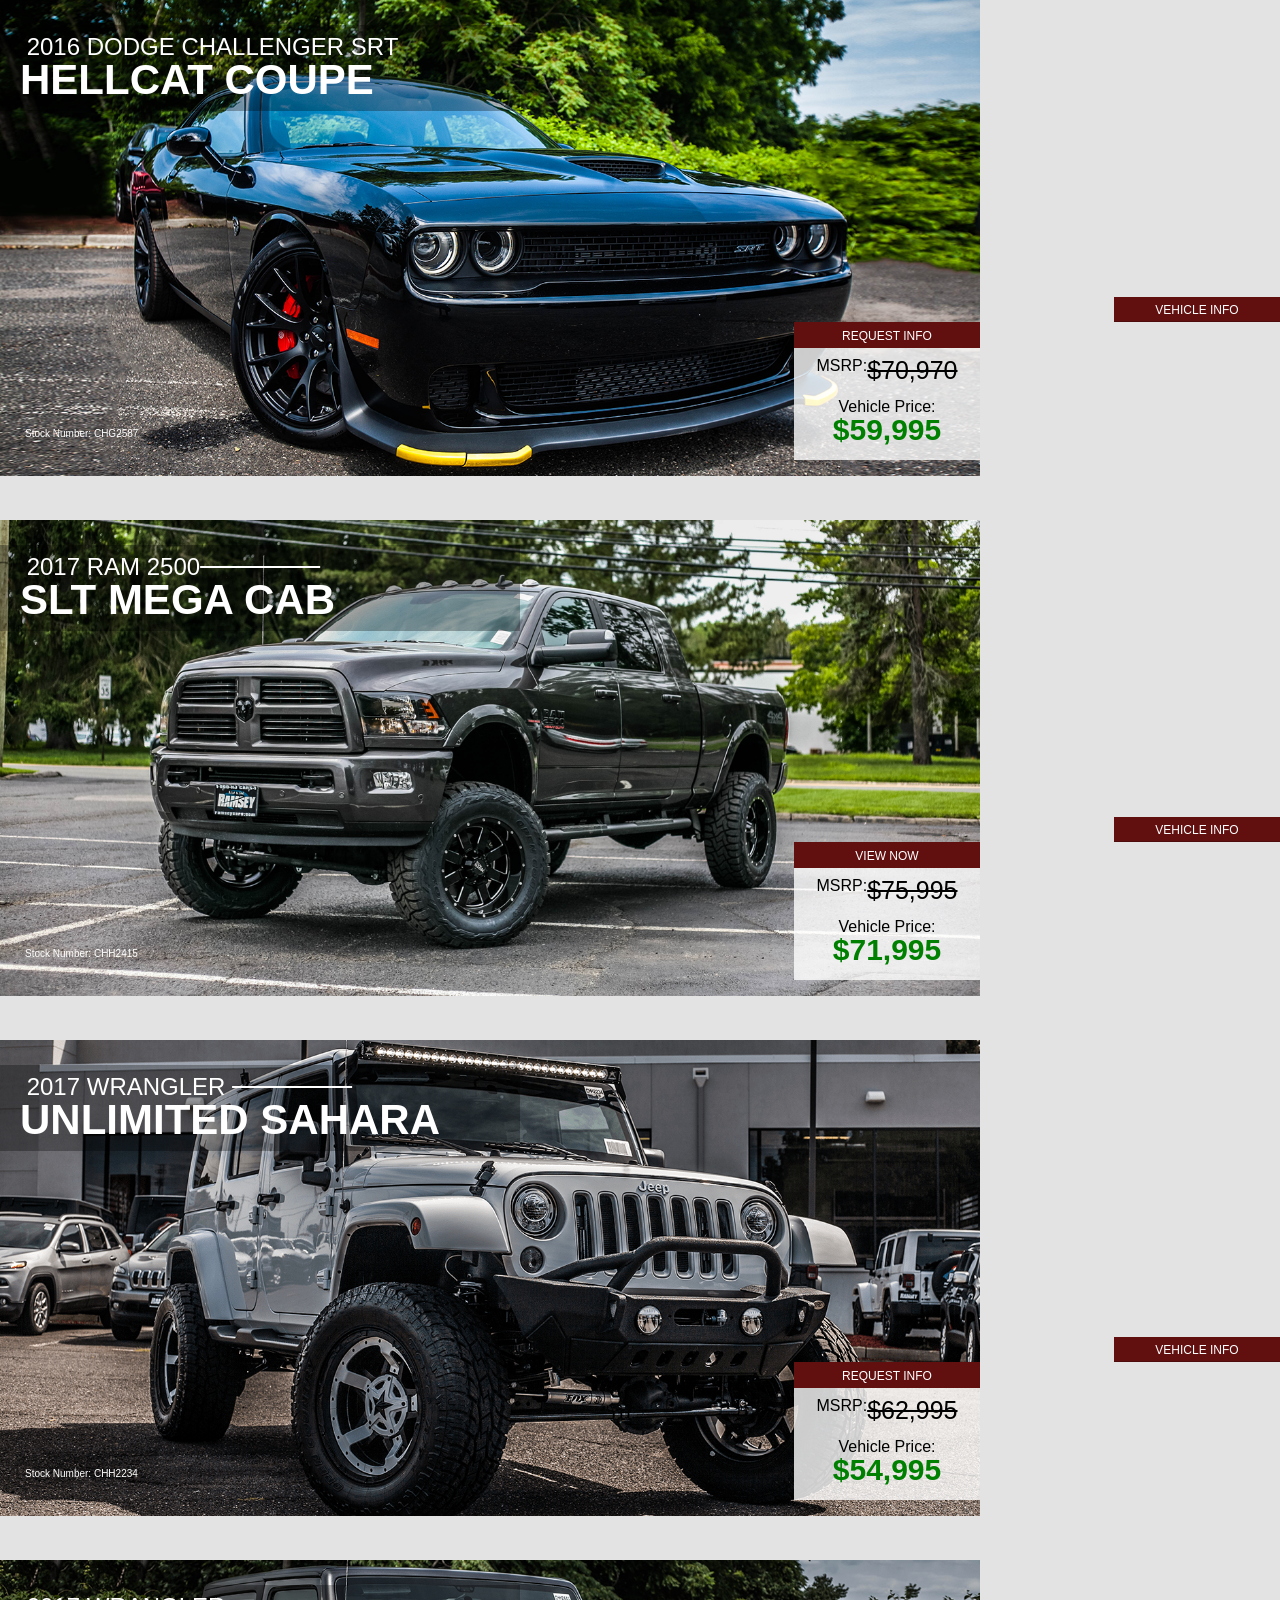
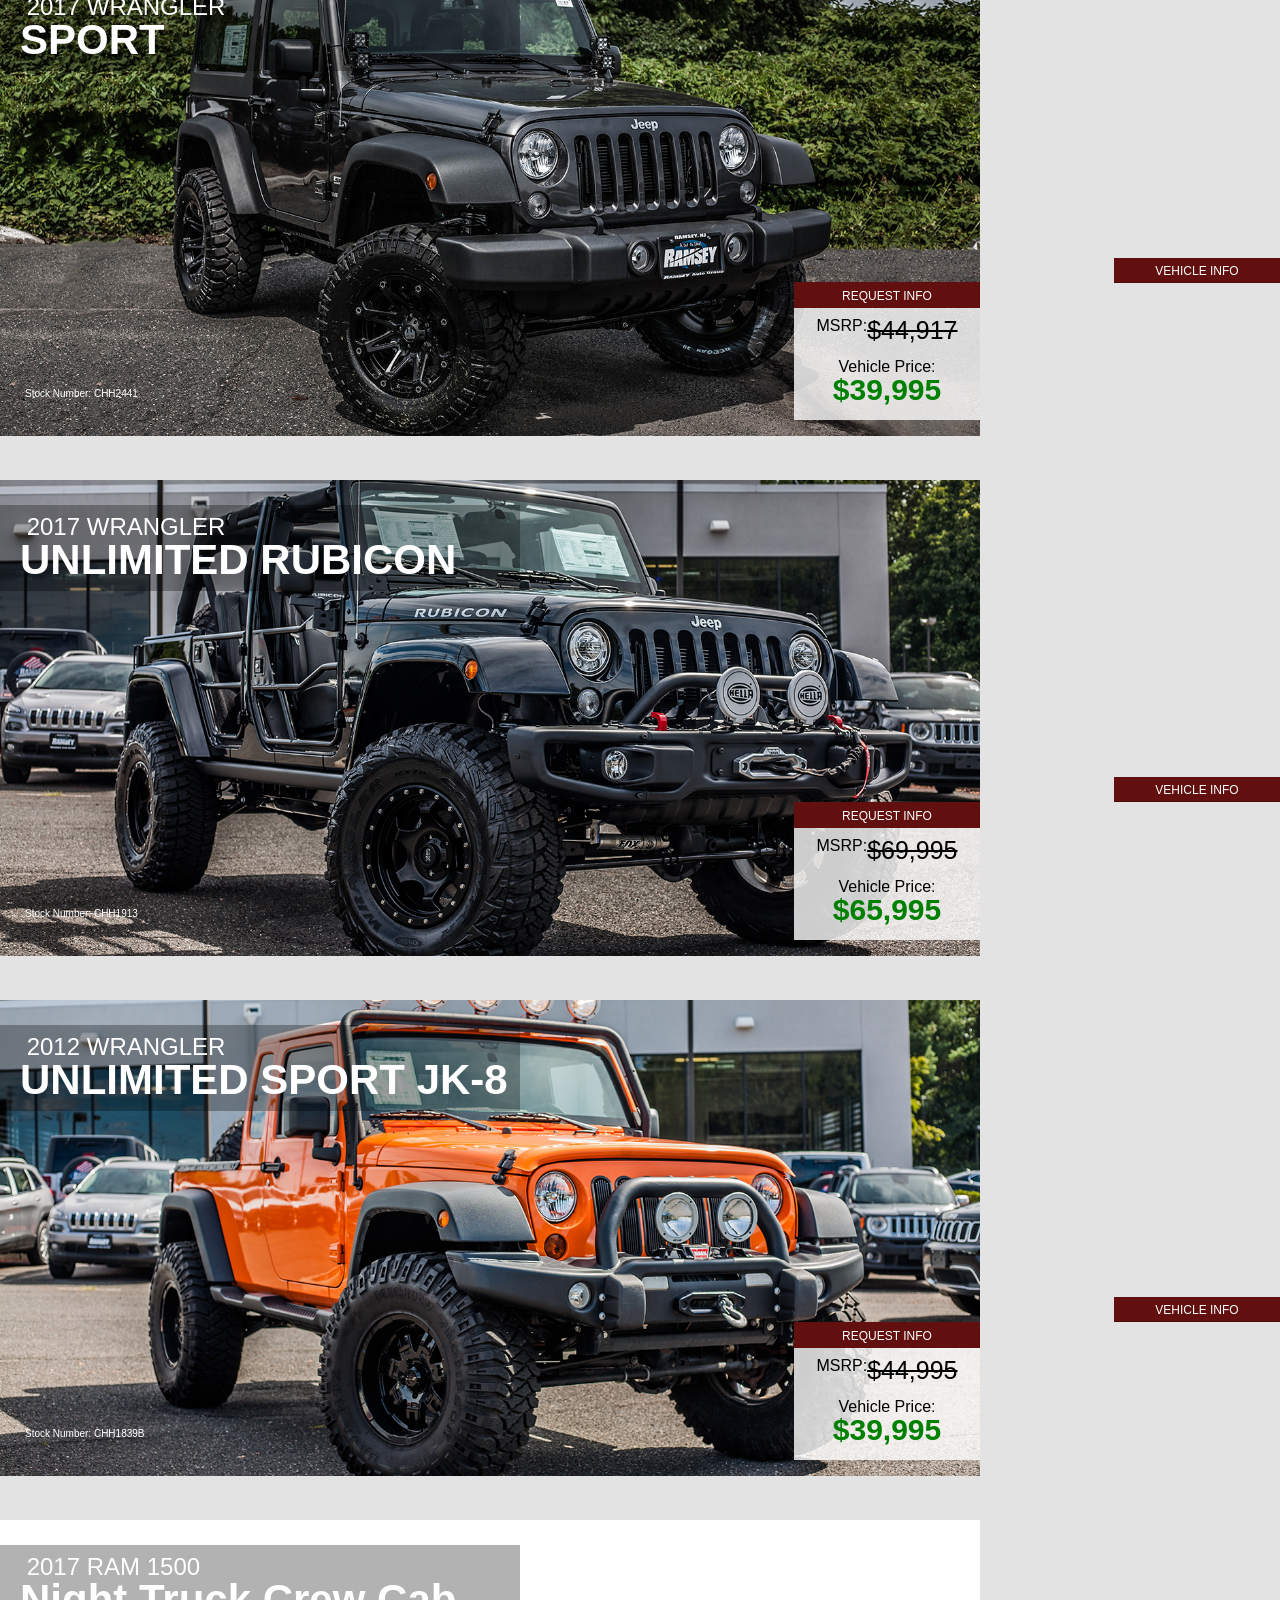
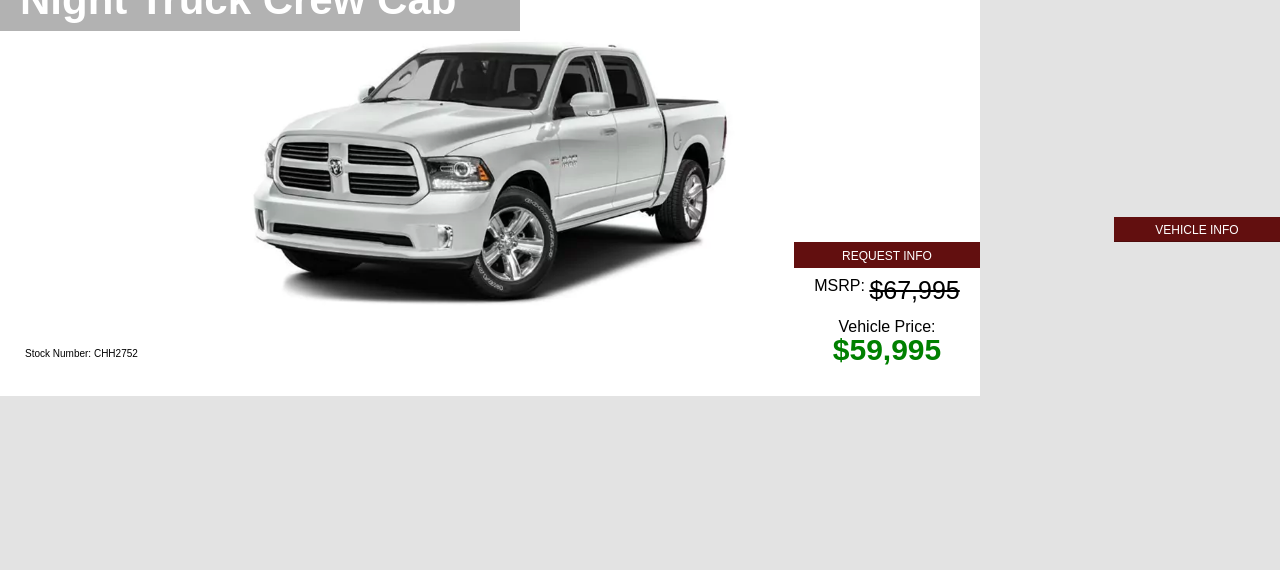
==== commit 4e796d0f: "added chh2752" ====
--- a/index.html
+++ b/index.html
@@ -29,7 +29,7 @@
       <a href="mailto:ileads@ramseychryslerjeep.com?subject=I%20am20%interested%20in%20CHG2587" class="pricer" target="_blank">
         <div class="priceContainerR">
         <span class="clickPriceButtonR">REQUEST INFO</span>
-        <h1 class="yourPrice">MSRP:<br><span class="savings mobileSave msrpPrice">$70,970</span>
+        <h1 class="yourPrice">MSRP:<span class="savings mobileSave msrpPrice">$70,970</span>
           <br><br>
           Vehicle Price:<br><span class="savings mobileSave">$59,995</span></h1>
       </div></a>
@@ -85,7 +85,7 @@
       <span class="info2">VEHICLE INFO</span>
       <a href="http://www.ramseychryslerjeepdodge.com/new/Ram/2017-Ram-2500-ac3b065e0a0e0a1777641ac0d58718fe.htm" class="pricer" target="_blank"><div class="priceContainerR">
         <span class="clickPriceButton">VIEW NOW</span>
-        <h1 class="yourPrice">MSRP:<br><span class="savings mobileSave msrpPrice">$75,995</span>
+        <h1 class="yourPrice">MSRP:<span class="savings mobileSave msrpPrice">$75,995</span>
           <br><br>
           Vehicle Price:<br><span class="savings mobileSave">$71,995</span></h1>
       </div></a>
@@ -138,7 +138,7 @@
       <span class="info3">VEHICLE INFO</span>
       <a href="mailto:ileads@ramseychryslerjeep.com?subject=I%20am20%interested%20in%20CHH2234" class="pricer" target="_blank"><div class="priceContainerR">
         <span class="clickPriceButtonR">REQUEST INFO</span>
-        <h1 class="yourPrice">MSRP:<br><span class="savings mobileSave msrpPrice">$62,995</span>
+        <h1 class="yourPrice">MSRP:<span class="savings mobileSave msrpPrice">$62,995</span>
           <br><br>
           Vehicle Price:<br><span class="savings mobileSave">$54,995</span></h1>
       </div></a>
@@ -193,7 +193,7 @@
       <a href="http://www.ramseychryslerjeepdodge.com/new/Jeep/2017-Jeep-Wrangler-c101305b0a0e0ae7513b8f85b2af9298.htm" class="pricer" target="_blank"><div class="priceContainerR">
         <span class="clickPriceButtonR">REQUEST INFO</span>
 
-        <h1 class="yourPrice">MSRP:<br><span class="savings mobileSave msrpPrice">$44,917</span>
+        <h1 class="yourPrice">MSRP:<span class="savings mobileSave msrpPrice">$44,917</span>
           <br><br>
           Vehicle Price:<br><span class="savings mobileSave">$39,995</span></h1>
       </div></a>
@@ -246,7 +246,7 @@
       <span class="info5">VEHICLE INFO</span>
       <a href="http://www.ramseychryslerjeepdodge.com/new/Jeep/2017-Jeep-Wrangler+Unlimited-39a1d1190a0e0a6b2d6948d78d50b214.htm" class="pricer" target="_blank"><div class="priceContainerR">
         <span class="clickPriceButtonR">REQUEST INFO</span>
-        <h1 class="yourPrice">MSRP:<br><span class="savings mobileSave msrpPrice">$69,995</span>
+        <h1 class="yourPrice">MSRP:<span class="savings mobileSave msrpPrice">$69,995</span>
           <br><br>
           Vehicle Price:<br><span class="savings mobileSave">$65,995</span></h1>
       </div></a>
@@ -284,9 +284,9 @@
     <div class="specialContainer list7">
       <div class="vehicle">
       <span class="spcMob">
-        <h2 class="yearMake">2012 JEEP</h2>
-        <!-- <h1 class="model">1500</h1> -->
-        <h1 class="trim">WRANGLER</h1>
+        <h2 class="yearMake">2012 JEEP WRANGLER</h2>
+        <!-- <h1 class="model">1500</h1> -->
+        <h1 class="trim"></h1>
         <h1 class="trim">UNLIMITED SPORT JK-8</h1>
       </span>
       <span class="mobHide">
@@ -299,7 +299,7 @@
       <span class="info6">VEHICLE INFO</span>
       <a href="http://www.ramseychryslerjeepdodge.com/used/Jeep/2012-Jeep-Wrangler+Unlimited-7b89e93b0a0e0a6b3b5b9d254c86b0fc.htm" class="pricer" target="_blank"><div class="priceContainerR">
         <span class="clickPriceButtonR">REQUEST INFO</span>
-        <h1 class="yourPrice">MSRP:<br><span class="savings mobileSave msrpPrice">$44,995</span>
+        <h1 class="yourPrice">MSRP:<span class="savings mobileSave msrpPrice">$44,995</span>
           <br><br>
           Vehicle Price:<br><span class="savings mobileSave">$39,995</span></h1>
       </div></a>
@@ -308,13 +308,13 @@
 
       <div class="vehicleInfo6">
         <span class="spcMob">
-          <h2 class="yearMakeDark">2012 JEEP</h2>
-          <!-- <h1 class="model">1500</h1> -->
-          <h1 class="trimDark">WRANGLER</h1>
+          <h2 class="yearMakeDark">2012 JEEP WRANGLER</h2>
+          <!-- <h1 class="model">1500</h1> -->
+          <h1 class="trimDark"></h1>
           <h1 class="trimDark">UNLIMITED SPORT JK-8</h1>
         </span>
         <span class="mobHide">
-          <h2 class="yearMakeDark">&nbsp;2012 WRANGLER<span class="liner"></span></h2>
+          <h2 class="yearMakeDark">&nbsp;2012 JEEP WRANGLER<span class="liner"></span></h2>
           <!-- <h1 class="model">1500</h1> -->
           <h1 class="trimDark">UNLIMITED SPORT JK-8</h1>
         </span>
@@ -332,7 +332,58 @@
       </div>
     </div>
 
-
-    
+    <!-- JEEP 4 -->
+
+    <div class="specialContainer list8">
+      <div class="vehicle">
+      <span class="spcMob">
+        <h2 class="yearMake">2017 RAM 1500</h2>
+        <!-- <h1 class="model">1500</h1> -->
+        <h1 class="trim">Night Truck Crew Cab</h1>
+      </span>
+      <span class="mobHide">
+      <h2 class="yearMake">&nbsp;2017 RAM 1500<span class="liner"></span></h2>
+      <!-- <h1 class="model">1500</h1> -->
+      <h1 class="trim">Night Truck Crew Cab</h1>
+      </span>
+    </div>
+      <!-- <img src=""  class="vehicleImage" alt=""> -->
+      <span class="info8">VEHICLE INFO</span>
+      <a href="http://www.ramseychryslerjeepdodge.com/new/Ram/2017-Ram-1500-e66779910a0e0aea4a9cbb01ce5a9728.htm" class="pricer" target="_blank"><div class="priceContainerR">
+        <span class="clickPriceButtonR">REQUEST INFO</span>
+        <h1 class="yourPrice">MSRP: <span class="savings mobileSave msrpPrice">$67,995</span>
+          <br><br>
+          Vehicle Price:<br><span class="savings mobileSave">$59,995</span></h1>
+      </div></a>
+
+      <p class="terms hellcatTerms whiteBG">Stock Number: CHH2752</p>
+
+      <div class="vehicleInfo8">
+        <span class="spcMob">
+          <h2 class="yearMakeDark">2017 RAM 1500</h2>
+          <!-- <h1 class="model">1500</h1> -->
+          <h1 class="trimDark">Night Truck Crew Cab</h1>
+        </span>
+        <span class="mobHide">
+          <h2 class="yearMakeDark">&nbsp;2017 RAM 1500<span class="liner"></span></h2>
+          <!-- <h1 class="model">1500</h1> -->
+          <h1 class="trimDark">Night Truck Crew Cab</h1>
+        </span>
+        <ul>
+          <li><b>Engine:</b> 5.7L V8 HEMI MDS VVT</li>
+          <li><b>Trans:</b> 8-Speed Manual 4WD</li>
+          <li><b>MPG:</b> 15 City/21 Hwy</li>
+          <li><b>Equipment:</b>
+          <br>&nbsp;&nbsp;&nbsp;6" Pro Comp Lift
+          <br>&nbsp;&nbsp;&nbsp;20" Fuel Rims
+          <br>&nbsp;&nbsp;&nbsp;35" Deegan Tires
+          </li>
+        </ul>
+        <p class="termsDark">Stock Number: CHH2752</p>
+      </div>
+    </div>
+
+
+
   </body>
 </html>
--- a/master.css
+++ b/master.css
@@ -57,7 +57,7 @@
   background-image: url("CHH1839B.png"); }
 
 .list8 {
-  background-image: url("CHH2082.png"); }
+  background-image: url("CHH2752.png"); }
 
 .yearMake {
   z-index: 30;
@@ -165,8 +165,8 @@
   color: #000000;
   position: absolute;
   width: 940px;
-  padding: 0px 20px 20px 20px;
-  top: 10PX;
+  padding: 35px 20px 20px 20px;
+  top: 0;
   left: 0;
   z-index: 1;
   height: 421px;
@@ -376,6 +376,40 @@
   height: 421px;
   display: none; }
   .vehicleInfo7 ul {
+    margin: 30px 0 0 30px;
+    font-size: 25px;
+    line-height: 1.5; }
+
+.info8 {
+  text-decoration: none;
+  text-align: center;
+  font-size: 12px;
+  background-color: #620f0f;
+  color: #ffffff;
+  padding: 7px 0px 5px 0px;
+  width: 166px;
+  z-index: 100;
+  right: 0;
+  top: 3417px;
+  position: absolute;
+  border-bottom: 1px solid #4f0c0c; }
+
+.info8:hover {
+  cursor: pointer;
+  background-color: #4f0c0c; }
+
+.vehicleInfo8 {
+  background-color: white;
+  color: #000000;
+  position: absolute;
+  width: 940px;
+  padding: 35px 20px 20px 20px;
+  top: 3120px;
+  left: 0;
+  z-index: 3;
+  height: 421px;
+  display: none; }
+  .vehicleInfo8 ul {
     margin: 30px 0 0 30px;
     font-size: 25px;
     line-height: 1.5; }
@@ -422,13 +456,14 @@
 
 .terms {
   position: relative;
+  margin: -70px 0 0 0;
   top: 70px;
   color: #ffffff;
   font-size: 10px; }
 
 .termsDark {
   position: absolute;
-  top: 458px;
+  top: 435px;
   left: 25px;
   color: #000;
   font-size: 10px; }
@@ -436,6 +471,9 @@
 .hellcatTerms {
   top: 255px; }
 
+.whiteBG {
+  color: #000000; }
+
 @media (max-width: 919px) {
   .info {
     display: none; }
@@ -464,6 +502,10 @@
   .info7 {
     display: none; }
   .vehicleInfo7 {
+    display: none; }
+  .info8 {
+    display: none; }
+  .vehicleInfo8 {
     display: none; }
   .spcMob {
     font-size: 14px;
@@ -488,7 +530,7 @@
     padding: 10px 108px 10px 108.7px;
     z-index: 100;
     position: relative;
-    top: 125px; }
+    top: 145px; }
   .clickPriceButtonR {
     text-align: center;
     text-decoration: none;
@@ -498,7 +540,7 @@
     padding: 10px 95px 10px 95px;
     z-index: 100;
     position: relative;
-    top: 125px; }
+    top: 175px; }
   .valHolder {
     background-color: rgba(255, 255, 255, 0);
     width: 280px;
@@ -542,7 +584,7 @@
   .liner {
     display: none; }
   .trim {
-    font-size: 22px;
+    font-size: 21px;
     text-align: right;
     position: relative;
     top: 0px;
@@ -552,7 +594,7 @@
     font-size: 70px; }
   .terms {
     position: relative;
-    top: 200px;
+    top: 210px;
     left: 10px;
     font-size: 10px;
     color: #000; }
@@ -657,4 +699,6 @@
     width: 280px;
     padding: 0px;
     border: 0px;
-    margin: 0px; } }
+    margin: 0px; }
+  .msrpPrice {
+    font-size: 20px; } }
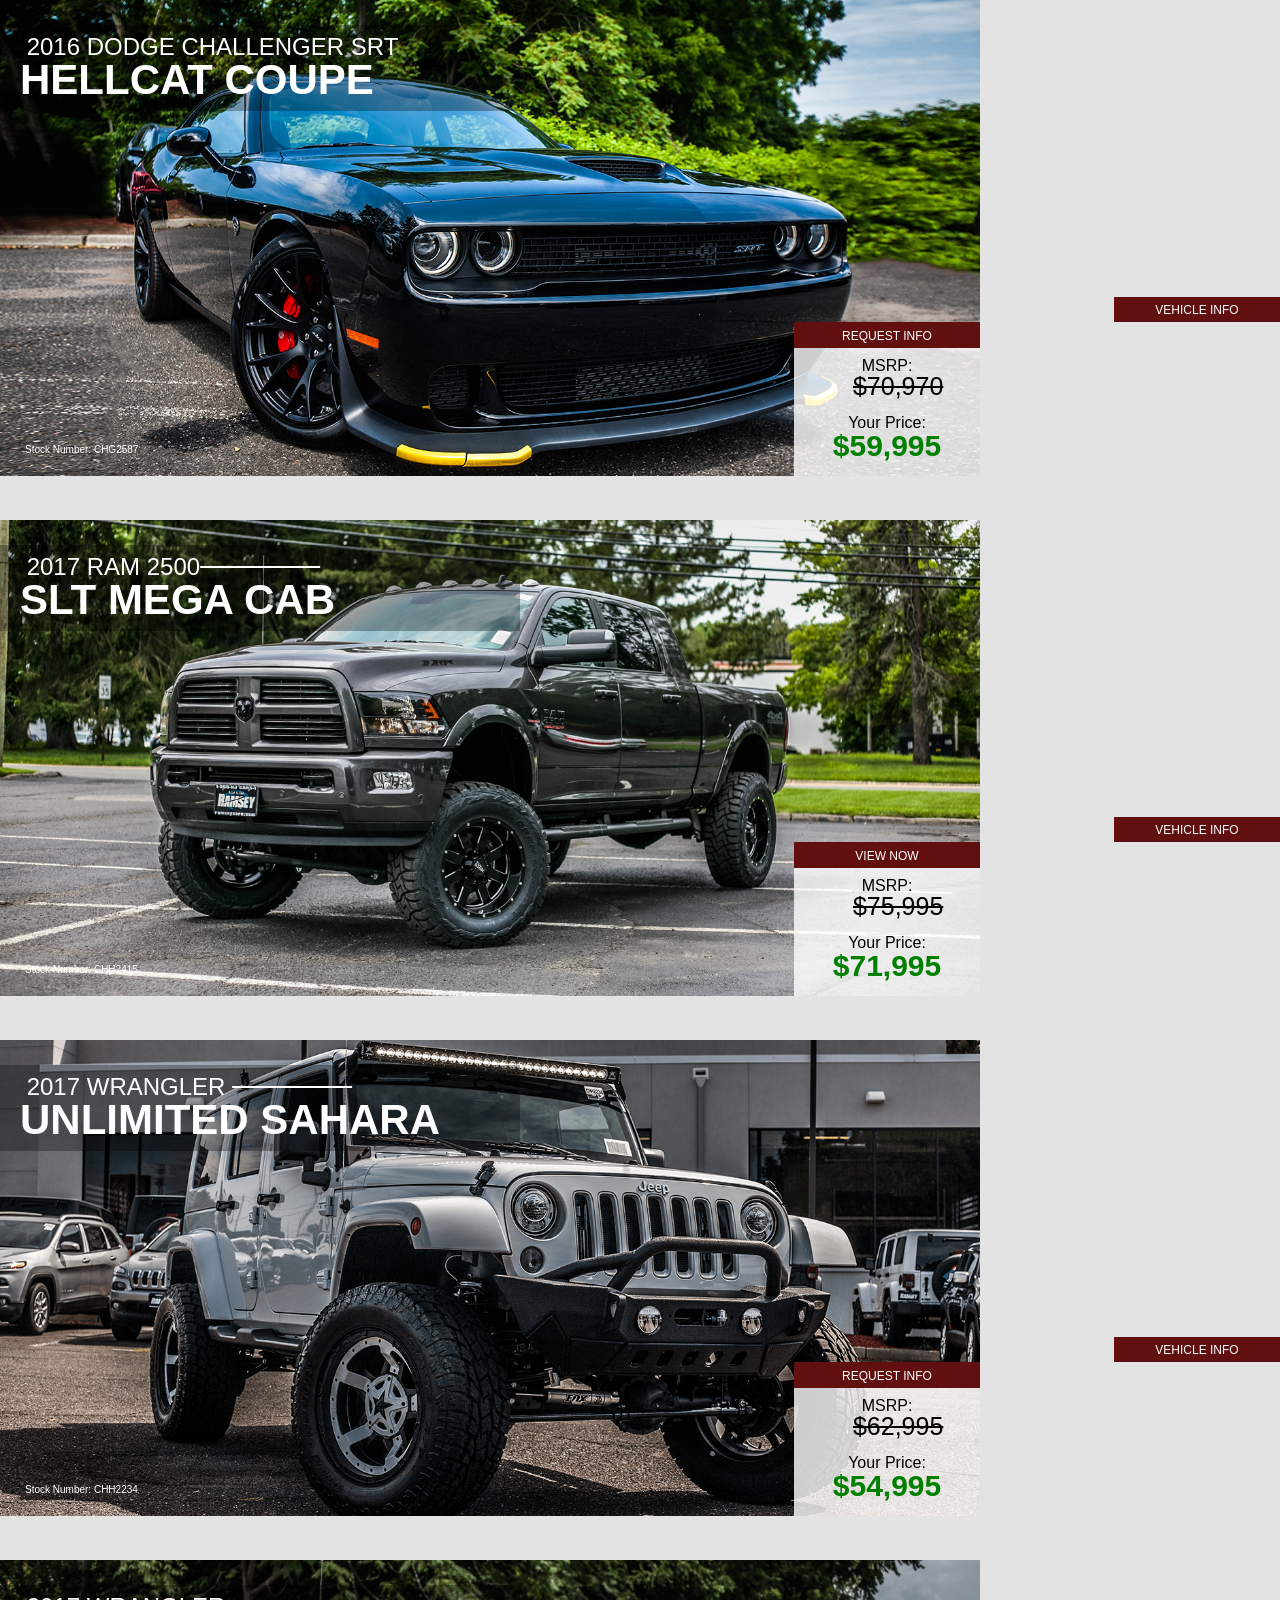
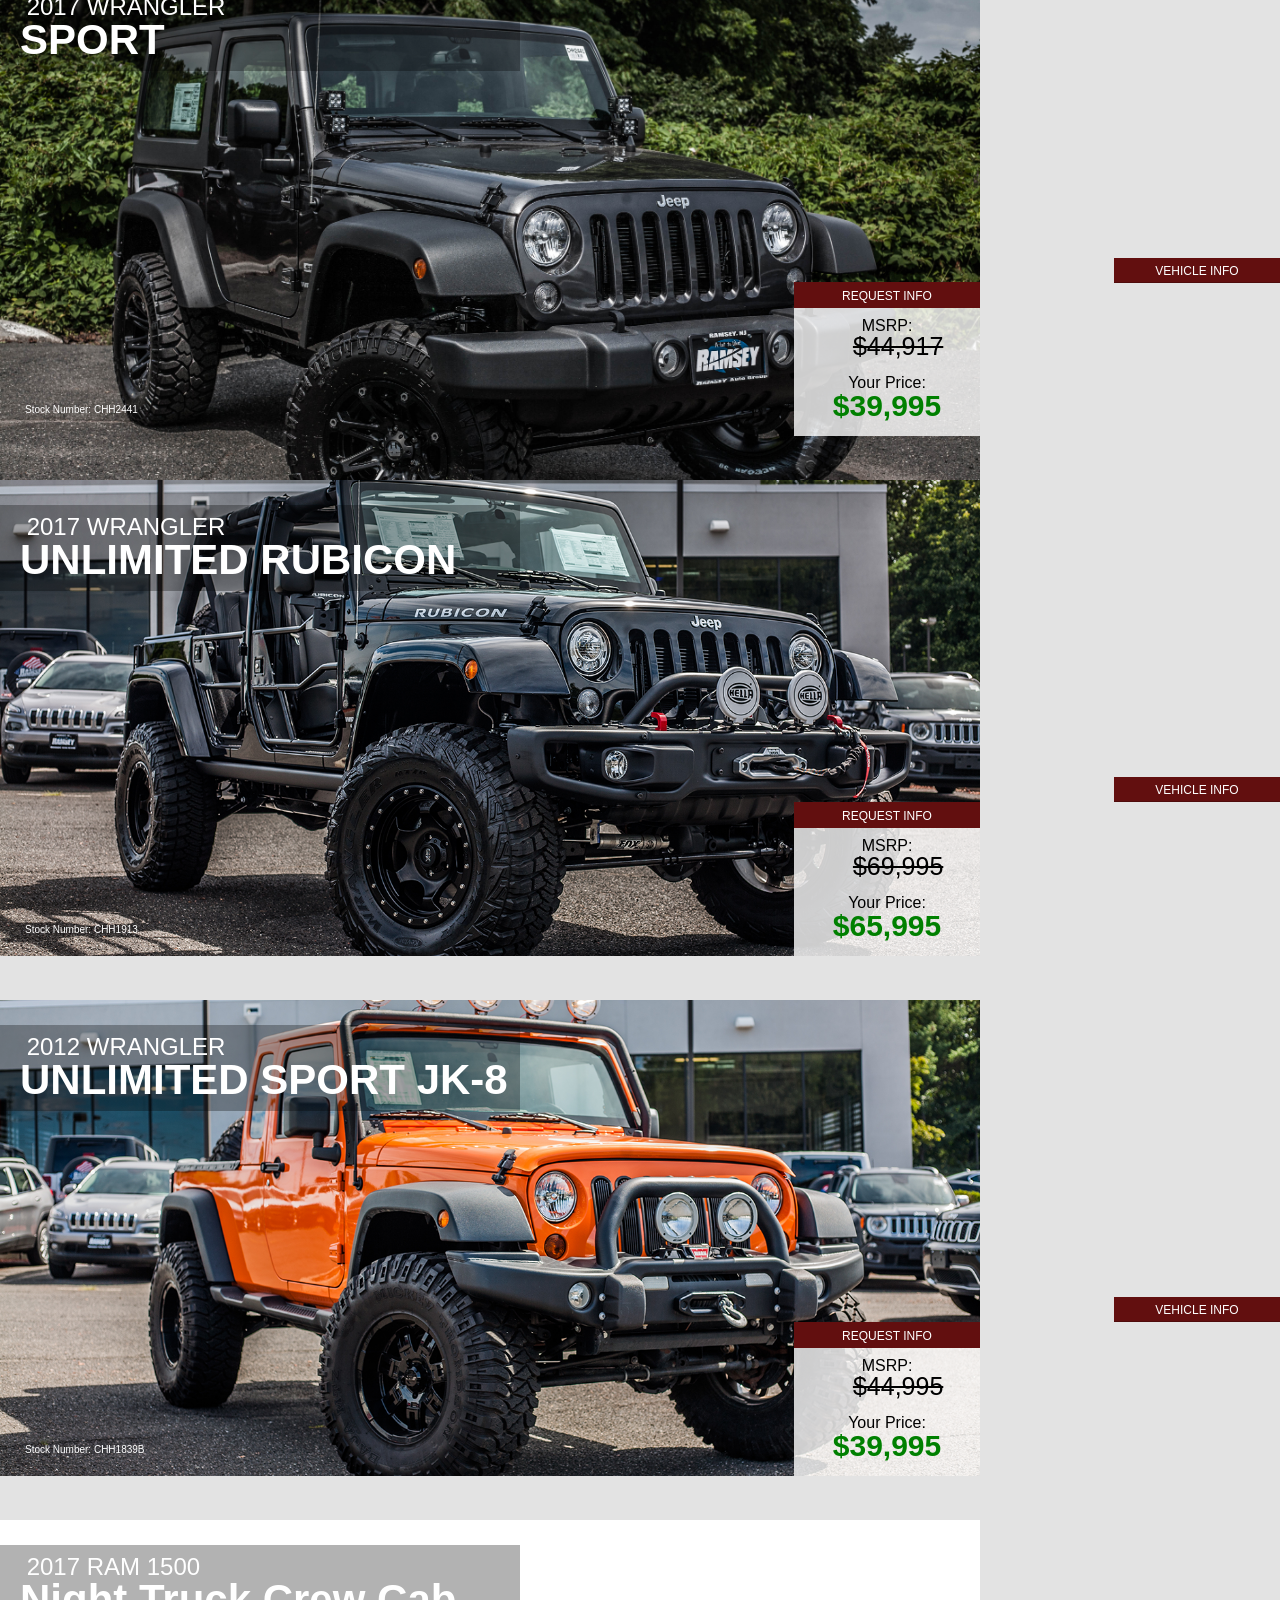
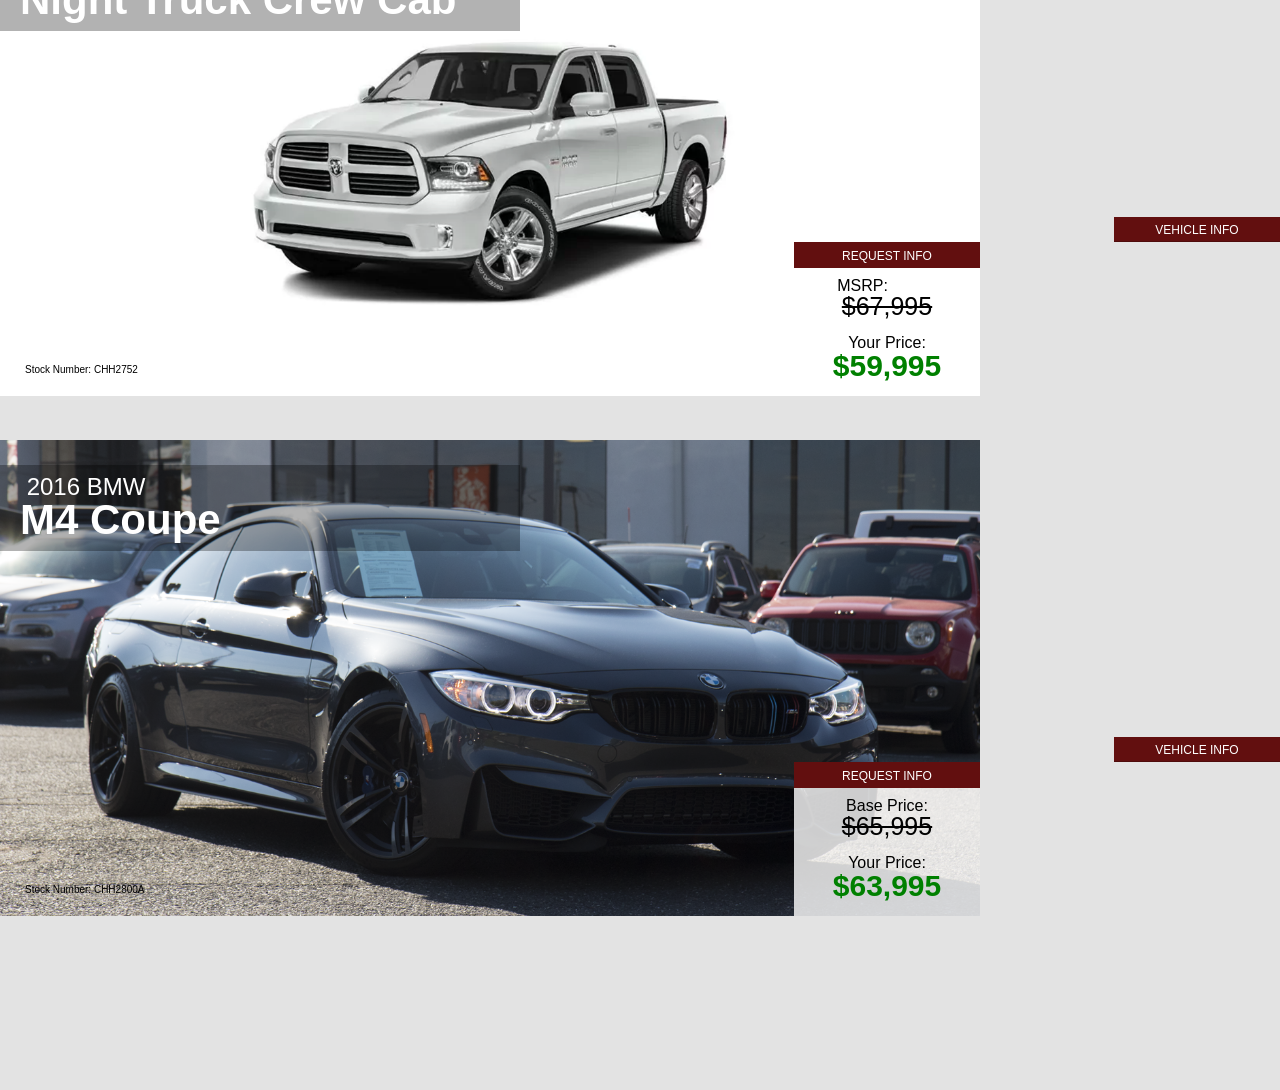
==== commit c77aa5c5: "updated chrysler specials" ====
--- a/index.html
+++ b/index.html
@@ -26,12 +26,12 @@
     </div>
       <!-- <img src=""  class="vehicleImage" alt=""> -->
       <span class="info">VEHICLE INFO</span>
-      <a href="mailto:ileads@ramseychryslerjeep.com?subject=I%20am20%interested%20in%20CHG2587" class="pricer" target="_blank">
+      <a href="mailto:ileads@ramseychryslerjeep.com" class="pricer" target="_blank">
         <div class="priceContainerR">
         <span class="clickPriceButtonR">REQUEST INFO</span>
-        <h1 class="yourPrice">MSRP:<span class="savings mobileSave msrpPrice">$70,970</span>
-          <br><br>
-          Vehicle Price:<br><span class="savings mobileSave">$59,995</span></h1>
+        <h1 class="yourPrice">MSRP: &nbsp;&nbsp;&nbsp;&nbsp;&nbsp;<span class="savings mobileSave msrpPrice">$70,970</span>
+          <br><br>
+          Your Price:<br><span class="savings mobileSave">$59,995</span></h1>
       </div></a>
 
 
@@ -85,9 +85,9 @@
       <span class="info2">VEHICLE INFO</span>
       <a href="http://www.ramseychryslerjeepdodge.com/new/Ram/2017-Ram-2500-ac3b065e0a0e0a1777641ac0d58718fe.htm" class="pricer" target="_blank"><div class="priceContainerR">
         <span class="clickPriceButton">VIEW NOW</span>
-        <h1 class="yourPrice">MSRP:<span class="savings mobileSave msrpPrice">$75,995</span>
-          <br><br>
-          Vehicle Price:<br><span class="savings mobileSave">$71,995</span></h1>
+        <h1 class="yourPrice">MSRP: &nbsp;&nbsp;&nbsp;&nbsp;&nbsp;<span class="savings mobileSave msrpPrice">$75,995</span>
+          <br><br>
+          Your Price:<br><span class="savings mobileSave">$71,995</span></h1>
       </div></a>
 
 
@@ -138,9 +138,9 @@
       <span class="info3">VEHICLE INFO</span>
       <a href="mailto:ileads@ramseychryslerjeep.com?subject=I%20am20%interested%20in%20CHH2234" class="pricer" target="_blank"><div class="priceContainerR">
         <span class="clickPriceButtonR">REQUEST INFO</span>
-        <h1 class="yourPrice">MSRP:<span class="savings mobileSave msrpPrice">$62,995</span>
-          <br><br>
-          Vehicle Price:<br><span class="savings mobileSave">$54,995</span></h1>
+        <h1 class="yourPrice">MSRP: &nbsp;&nbsp;&nbsp;&nbsp;&nbsp;<span class="savings mobileSave msrpPrice">$62,995</span>
+          <br><br>
+          Your Price:<br><span class="savings mobileSave">$54,995</span></h1>
       </div></a>
 
 
@@ -193,9 +193,9 @@
       <a href="http://www.ramseychryslerjeepdodge.com/new/Jeep/2017-Jeep-Wrangler-c101305b0a0e0ae7513b8f85b2af9298.htm" class="pricer" target="_blank"><div class="priceContainerR">
         <span class="clickPriceButtonR">REQUEST INFO</span>
 
-        <h1 class="yourPrice">MSRP:<span class="savings mobileSave msrpPrice">$44,917</span>
-          <br><br>
-          Vehicle Price:<br><span class="savings mobileSave">$39,995</span></h1>
+        <h1 class="yourPrice">MSRP: &nbsp;&nbsp;&nbsp;&nbsp;&nbsp;<span class="savings mobileSave msrpPrice">$44,917</span>
+          <br><br>
+          Your Price:<br><span class="savings mobileSave">$39,995</span></h1>
       </div></a>
 
       <p class="terms hellcatTerms">Stock Number: CHH2441</p>
@@ -246,9 +246,9 @@
       <span class="info5">VEHICLE INFO</span>
       <a href="http://www.ramseychryslerjeepdodge.com/new/Jeep/2017-Jeep-Wrangler+Unlimited-39a1d1190a0e0a6b2d6948d78d50b214.htm" class="pricer" target="_blank"><div class="priceContainerR">
         <span class="clickPriceButtonR">REQUEST INFO</span>
-        <h1 class="yourPrice">MSRP:<span class="savings mobileSave msrpPrice">$69,995</span>
-          <br><br>
-          Vehicle Price:<br><span class="savings mobileSave">$65,995</span></h1>
+        <h1 class="yourPrice">MSRP: &nbsp;&nbsp;&nbsp;&nbsp;&nbsp;<span class="savings mobileSave msrpPrice">$69,995</span>
+          <br><br>
+          Your Price:<br><span class="savings mobileSave">$65,995</span></h1>
       </div></a>
 
       <p class="terms hellcatTerms">Stock Number: CHH1913</p>
@@ -299,9 +299,9 @@
       <span class="info6">VEHICLE INFO</span>
       <a href="http://www.ramseychryslerjeepdodge.com/used/Jeep/2012-Jeep-Wrangler+Unlimited-7b89e93b0a0e0a6b3b5b9d254c86b0fc.htm" class="pricer" target="_blank"><div class="priceContainerR">
         <span class="clickPriceButtonR">REQUEST INFO</span>
-        <h1 class="yourPrice">MSRP:<span class="savings mobileSave msrpPrice">$44,995</span>
-          <br><br>
-          Vehicle Price:<br><span class="savings mobileSave">$39,995</span></h1>
+        <h1 class="yourPrice">MSRP: &nbsp;&nbsp;&nbsp;&nbsp;&nbsp;<span class="savings mobileSave msrpPrice">$44,995</span>
+          <br><br>
+          Your Price:<br><span class="savings mobileSave">$39,995</span></h1>
       </div></a>
 
       <p class="terms hellcatTerms">Stock Number: CHH1839B</p>
@@ -351,9 +351,9 @@
       <span class="info8">VEHICLE INFO</span>
       <a href="http://www.ramseychryslerjeepdodge.com/new/Ram/2017-Ram-1500-e66779910a0e0aea4a9cbb01ce5a9728.htm" class="pricer" target="_blank"><div class="priceContainerR">
         <span class="clickPriceButtonR">REQUEST INFO</span>
-        <h1 class="yourPrice">MSRP: <span class="savings mobileSave msrpPrice">$67,995</span>
-          <br><br>
-          Vehicle Price:<br><span class="savings mobileSave">$59,995</span></h1>
+        <h1 class="yourPrice">MSRP: &nbsp;&nbsp;&nbsp;&nbsp;&nbsp;&nbsp;&nbsp;&nbsp;&nbsp;&nbsp; <span class="savings mobileSave msrpPrice">$67,995</span>
+          <br><br>
+          Your Price:<br><span class="savings mobileSave">$59,995</span></h1>
       </div></a>
 
       <p class="terms hellcatTerms whiteBG">Stock Number: CHH2752</p>
@@ -385,5 +385,56 @@
 
 
 
+        <div class="specialContainer list9">
+          <div class="vehicle">
+          <span class="spcMob">
+            <h2 class="yearMake">2016 BMW</h2>
+            <!-- <h1 class="model">1500</h1> -->
+            <h1 class="trim">M4 Coupe</h1>
+          </span>
+          <span class="mobHide">
+          <h2 class="yearMake">&nbsp;2016 BMW<span class="liner"></span></h2>
+          <!-- <h1 class="model">1500</h1> -->
+          <h1 class="trim">M4 Coupe</h1>
+          </span>
+        </div>
+          <!-- <img src=""  class="vehicleImage" alt=""> -->
+          <span class="info9">VEHICLE INFO</span>
+          <a href="http://www.ramseychryslerjeepdodge.com/used/BMW/2016-BMW-M4-d79d6c100a0d04fe240ada571988f030.htm" class="pricer" target="_blank"><div class="priceContainerR">
+            <span class="clickPriceButtonR">REQUEST INFO</span>
+            <h1 class="yourPrice">Base Price: <span class="savings mobileSave msrpPrice">$65,995</span>
+              <br><br>
+              Your Price:<br><span class="savings mobileSave">$63,995</span></h1>
+          </div></a>
+
+          <p class="terms hellcatTerms whiteBG">Stock Number: CHH2800A</p>
+
+          <div class="vehicleInfo9">
+            <span class="spcMob">
+              <h2 class="yearMakeDark">2016 BMW</h2>
+              <!-- <h1 class="model">1500</h1> -->
+              <h1 class="trimDark">M4 Coupe</h1>
+            </span>
+            <span class="mobHide">
+              <h2 class="yearMakeDark">&nbsp;2016 BMW<span class="liner"></span></h2>
+              <!-- <h1 class="model">1500</h1> -->
+              <h1 class="trimDark">M4 Coupe</h1>
+            </span>
+            <ul>
+              <li><b>Engine:</b> 3.0 L 6-cylinder Twin Turbo</li>
+              <li><b>Trans:</b> 7 Speed DCT</li>
+              <li><b>MPG:</b> 17 City/26 Hwy</li>
+              <li><b>Equipment:</b>
+              <br>&nbsp;&nbsp;&nbsp;Vorsteiner Exhaust
+              <br>&nbsp;&nbsp;&nbsp;GTS Carbon Fiber Rear Diffuser
+              <br>&nbsp;&nbsp;&nbsp;Leather Interior
+              </li>
+            </ul>
+            <p class="termsDark">Stock Number: CHH2800A</p>
+          </div>
+        </div>
+
+
+
   </body>
 </html>
--- a/master.css
+++ b/master.css
@@ -48,7 +48,7 @@
   background-image: url("CHH2234.png"); }
 
 .list5 {
-  background-image: url("CHH2441.png"); }
+  background-image: url("CHH2441.jpg"); }
 
 .list6 {
   background-image: url("CHH1913.png"); }
@@ -58,6 +58,9 @@
 
 .list8 {
   background-image: url("CHH2752.png"); }
+
+.list9 {
+  background-image: url("CHH2800A.png"); }
 
 .yearMake {
   z-index: 30;
@@ -410,6 +413,40 @@
   height: 421px;
   display: none; }
   .vehicleInfo8 ul {
+    margin: 30px 0 0 30px;
+    font-size: 25px;
+    line-height: 1.5; }
+
+.info9 {
+  text-decoration: none;
+  text-align: center;
+  font-size: 12px;
+  background-color: #620f0f;
+  color: #ffffff;
+  padding: 7px 0px 5px 0px;
+  width: 166px;
+  z-index: 100;
+  right: 0;
+  top: 3937px;
+  position: absolute;
+  border-bottom: 1px solid #4f0c0c; }
+
+.info9:hover {
+  cursor: pointer;
+  background-color: #4f0c0c; }
+
+.vehicleInfo9 {
+  background-color: white;
+  color: #000000;
+  position: absolute;
+  width: 940px;
+  padding: 35px 20px 20px 20px;
+  top: 3640px;
+  left: 0;
+  z-index: 3;
+  height: 421px;
+  display: none; }
+  .vehicleInfo9 ul {
     margin: 30px 0 0 30px;
     font-size: 25px;
     line-height: 1.5; }
@@ -506,6 +543,10 @@
   .info8 {
     display: none; }
   .vehicleInfo8 {
+    display: none; }
+  .info9 {
+    display: none; }
+  .vehicleInfo9 {
     display: none; }
   .spcMob {
     font-size: 14px;
@@ -682,6 +723,15 @@
     background-size: 100%;
     background-repeat: no-repeat;
     background-color: #ffffff; }
+  .list9 {
+    background-image: url("CHH2800AM.png");
+    padding: 0px;
+    width: 280px;
+    height: 365px;
+    margin: 100px 0 100px 0;
+    background-size: 100%;
+    background-repeat: no-repeat;
+    background-color: #ffffff; }
   .priceContainer {
     text-align: center;
     position: relative;
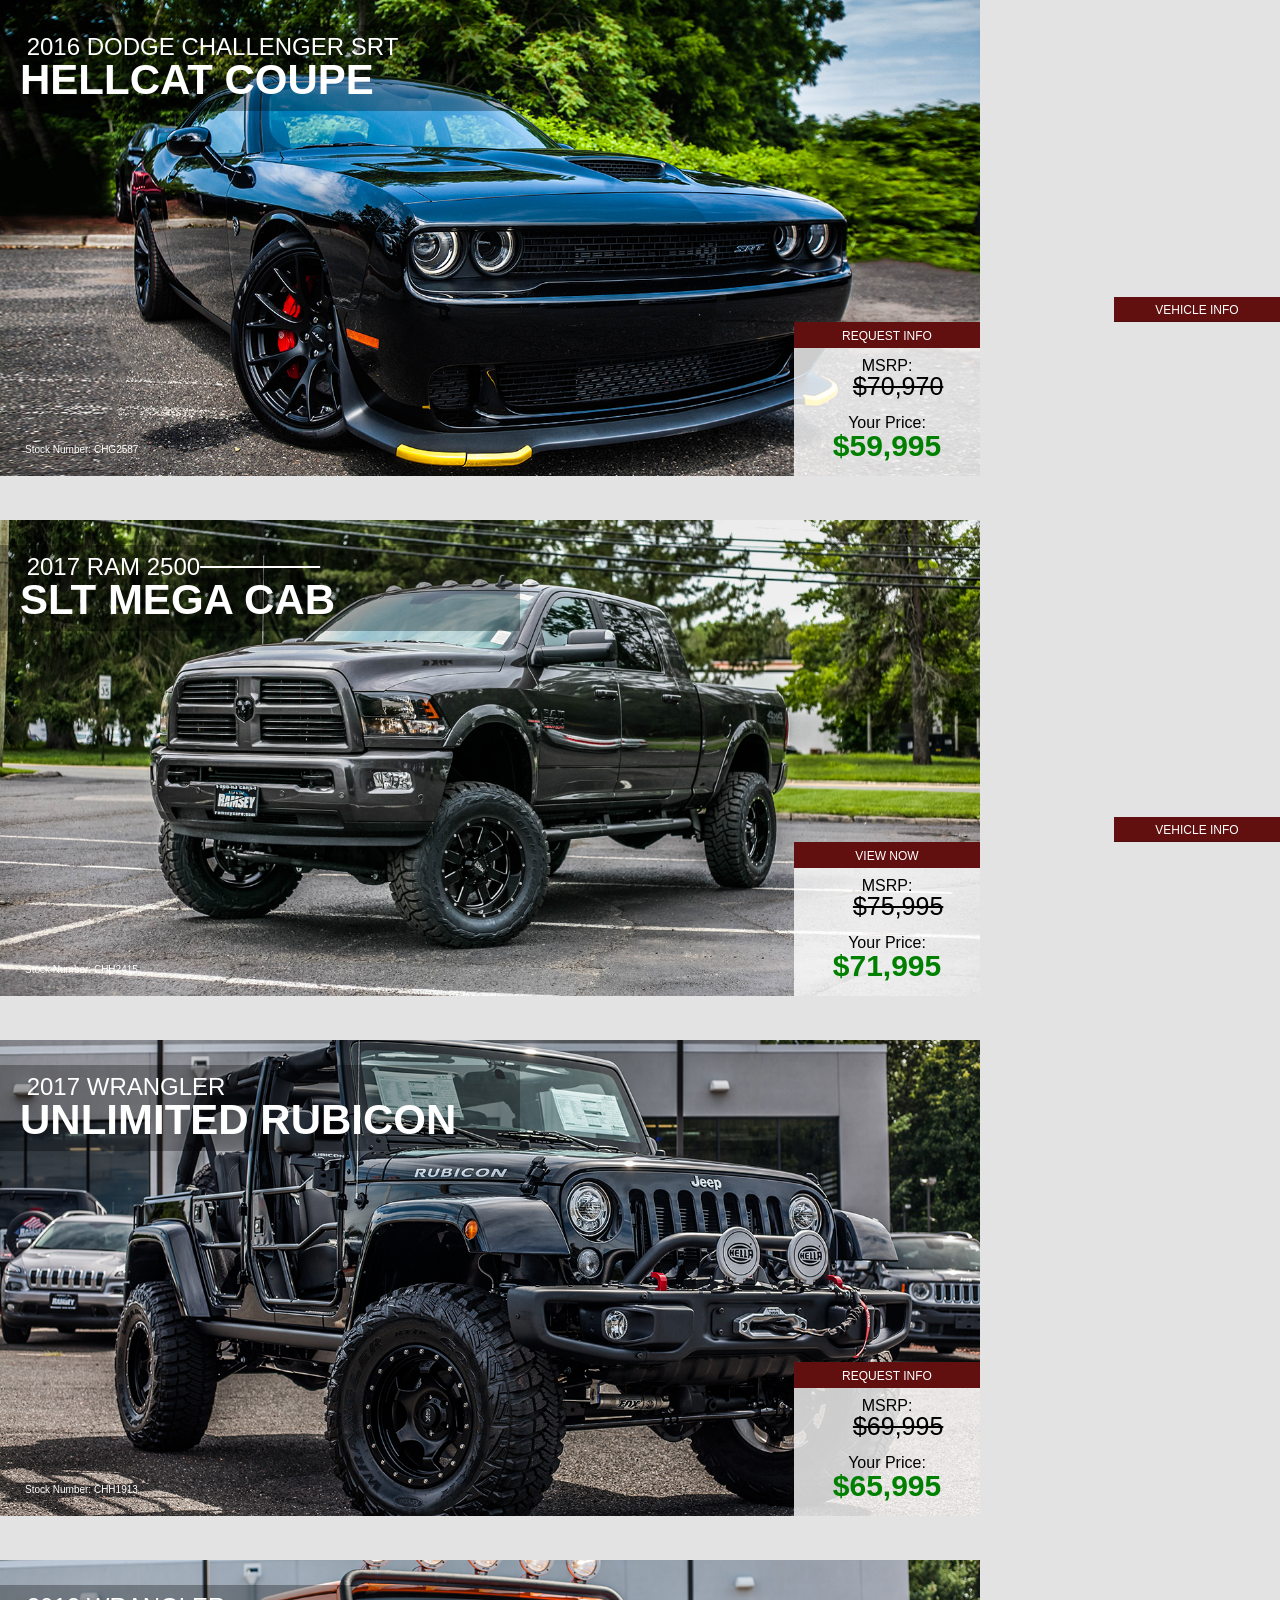
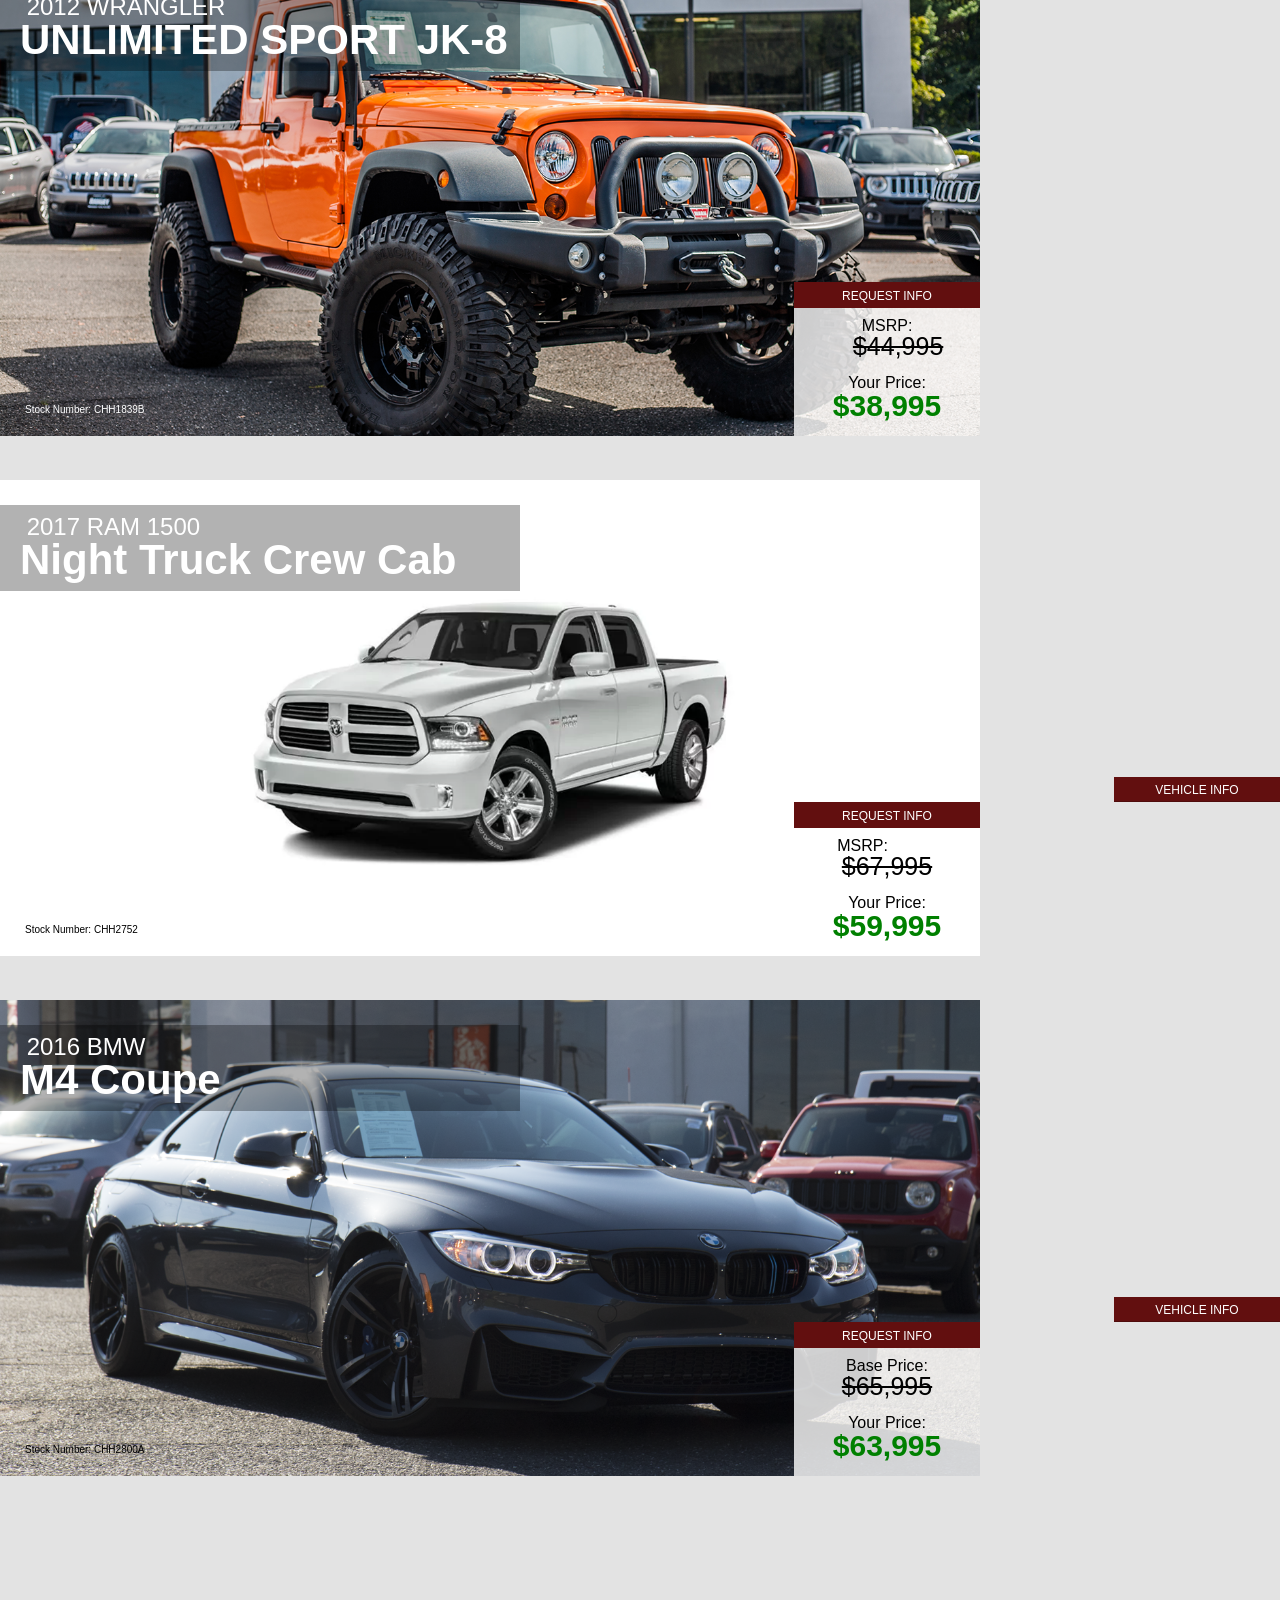
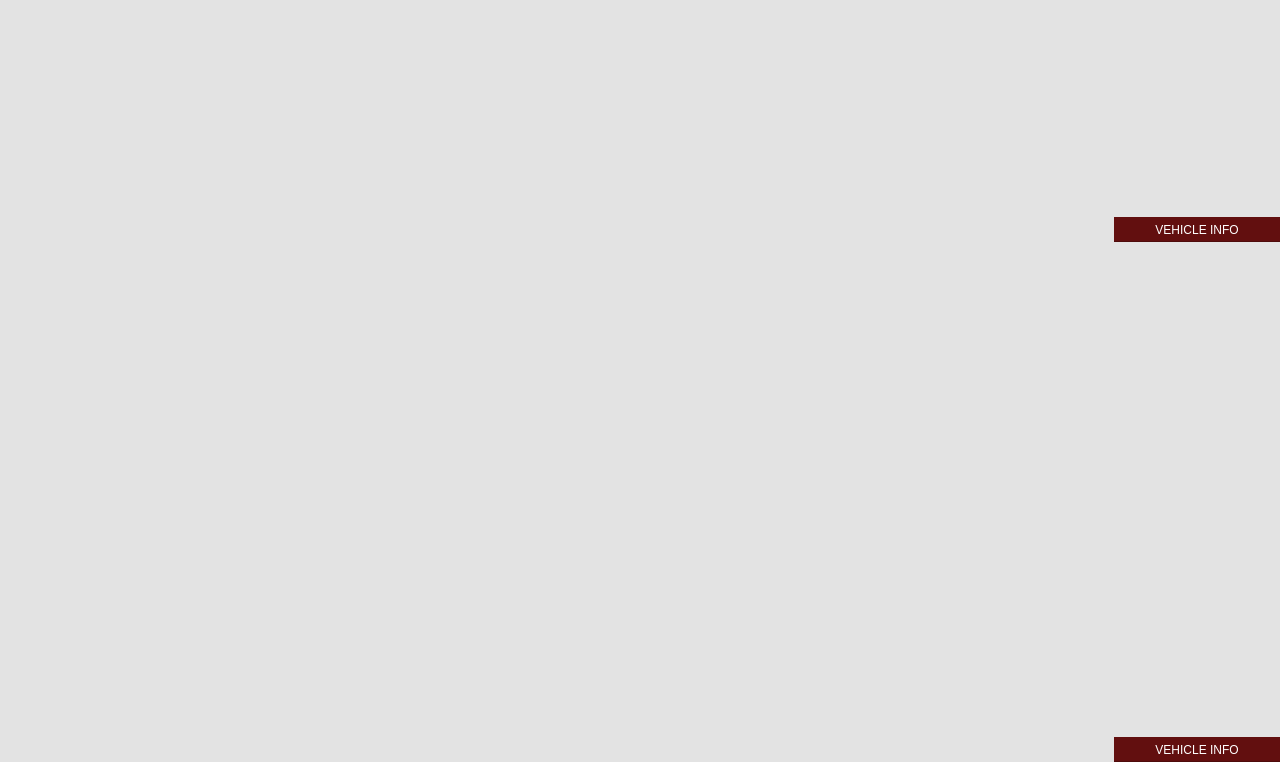
==== commit 0aa713b9: "Removed White Jeep, 2dr sport, edited jk-8 price." ====
--- a/index.html
+++ b/index.html
@@ -118,113 +118,6 @@
       </div>
     </div>
 
-    <!-- JEEP -->
-
-    <div class="specialContainer list4">
-      <div class="vehicle">
-      <span class="spcMob">
-        <h2 class="yearMake">2017 JEEP</h2>
-        <!-- <h1 class="model">1500</h1> -->
-        <h1 class="trim">WRANGLER</h1>
-        <h1 class="trim">UNLIMITED SAHARA</h1>
-      </span>
-      <span class="mobHide">
-      <h2 class="yearMake">&nbsp;2017 WRANGLER <span class="liner">&nbsp;&nbsp;&nbsp;&nbsp;&nbsp;&nbsp;&nbsp;&nbsp;&nbsp;&nbsp;&nbsp;&nbsp;&nbsp;&nbsp;&nbsp;&nbsp;&nbsp;&nbsp;</span></h2>
-      <!-- <h1 class="model">1500</h1> -->
-      <h1 class="trim">UNLIMITED SAHARA</h1>
-      </span>
-    </div>
-      <!-- <img src=""  class="vehicleImage" alt=""> -->
-      <span class="info3">VEHICLE INFO</span>
-      <a href="mailto:ileads@ramseychryslerjeep.com?subject=I%20am20%interested%20in%20CHH2234" class="pricer" target="_blank"><div class="priceContainerR">
-        <span class="clickPriceButtonR">REQUEST INFO</span>
-        <h1 class="yourPrice">MSRP: &nbsp;&nbsp;&nbsp;&nbsp;&nbsp;<span class="savings mobileSave msrpPrice">$62,995</span>
-          <br><br>
-          Your Price:<br><span class="savings mobileSave">$54,995</span></h1>
-      </div></a>
-
-
-      <p class="terms hellcatTerms">Stock Number: CHH2234</p>
-
-      <div class="vehicleInfo3">
-        <span class="spcMob">
-          <h2 class="yearMakeDark">2017 JEEP</h2>
-          <!-- <h1 class="model">1500</h1> -->
-          <h1 class="trimDark">WRANGLER</h1>
-          <h1 class="trimDark">UNLIMITED SAHARA</h1>
-        </span>
-        <span class="mobHide">
-          <h2 class="yearMakeDark">&nbsp;2017 WRANGLER<span class="liner">&nbsp;&nbsp;&nbsp;&nbsp;&nbsp;&nbsp;&nbsp;&nbsp;&nbsp;&nbsp;&nbsp;&nbsp;&nbsp;&nbsp;&nbsp;&nbsp;&nbsp;&nbsp;</span></h2>
-          <!-- <h1 class="model">1500</h1> -->
-          <h1 class="trimDark">UNLIMITED SAHARA</h1>
-        </span>
-        <ul>
-          <li><b>Engine:</b> 3.6L 6-Cylinder</li>
-          <li><b>Trans:</b> 6-Speed Manual 4WD</li>
-          <li><b>MPG:</b> 16 City/21 Hwy</li>
-          <li><b>Equipment:</b>
-          <br>&nbsp;&nbsp;&nbsp;Navigation
-          <br>&nbsp;&nbsp;&nbsp;Quick Order Package 23G
-          <br>&nbsp;&nbsp;&nbsp;Alloy Wheels
-          </li>
-        </ul>
-        <p class="termsDark">Stock Number: CHH2234</p>
-      </div>
-    </div>
-
-    <!-- JEEP 2 -->
-
-    <div class="specialContainer list5">
-      <div class="vehicle">
-      <span class="spcMob">
-        <h2 class="yearMake">2017 JEEP</h2>
-        <!-- <h1 class="model">1500</h1> -->
-        <h1 class="trim">WRANGLER</h1>
-        <h1 class="trim">SPORT</h1>
-      </span>
-      <span class="mobHide">
-      <h2 class="yearMake">&nbsp;2017 WRANGLER <span class="liner"></span></h2>
-      <!-- <h1 class="model">1500</h1> -->
-      <h1 class="trim">SPORT</h1>
-      </span>
-    </div>
-      <!-- <img src=""  class="vehicleImage" alt=""> -->
-      <span class="info4">VEHICLE INFO</span>
-      <a href="http://www.ramseychryslerjeepdodge.com/new/Jeep/2017-Jeep-Wrangler-c101305b0a0e0ae7513b8f85b2af9298.htm" class="pricer" target="_blank"><div class="priceContainerR">
-        <span class="clickPriceButtonR">REQUEST INFO</span>
-
-        <h1 class="yourPrice">MSRP: &nbsp;&nbsp;&nbsp;&nbsp;&nbsp;<span class="savings mobileSave msrpPrice">$44,917</span>
-          <br><br>
-          Your Price:<br><span class="savings mobileSave">$39,995</span></h1>
-      </div></a>
-
-      <p class="terms hellcatTerms">Stock Number: CHH2441</p>
-
-      <div class="vehicleInfo4">
-        <span class="spcMob">
-          <h2 class="yearMakeDark">2017 JEEP</h2>
-          <!-- <h1 class="model">1500</h1> -->
-          <h1 class="trimDark">WRANGLER</h1>
-          <h1 class="trimDark">SPORT</h1>
-        </span>
-        <span class="mobHide">
-          <h2 class="yearMakeDark">&nbsp;2017 WRANGLER<span class="liner"></span></h2>
-          <!-- <h1 class="model">1500</h1> -->
-          <h1 class="trimDark">SPORT</h1>
-        </span>
-        <ul>
-          <li><b>Engine:</b> 3.6L V6 24V VVT</li>
-          <li><b>Trans:</b> 5-Speed Manual 4WD</li>
-          <li><b>MPG:</b> 17 City/21 Hwy</li>
-          <li><b>Equipment:</b>
-          <br>&nbsp;&nbsp;&nbsp;Quad Procamp
-          <br>&nbsp;&nbsp;&nbsp;17" Trail Master Tires
-          <br>&nbsp;&nbsp;&nbsp;2" Mopar Lift
-          </li>
-        </ul>
-        <p class="termsDark">Stock Number: CHH2441</p>
-      </div>
-    </div>
 
     <!-- JEEP 3 -->
 
@@ -301,7 +194,7 @@
         <span class="clickPriceButtonR">REQUEST INFO</span>
         <h1 class="yourPrice">MSRP: &nbsp;&nbsp;&nbsp;&nbsp;&nbsp;<span class="savings mobileSave msrpPrice">$44,995</span>
           <br><br>
-          Your Price:<br><span class="savings mobileSave">$39,995</span></h1>
+          Your Price:<br><span class="savings mobileSave">$38,995</span></h1>
       </div></a>
 
       <p class="terms hellcatTerms">Stock Number: CHH1839B</p>
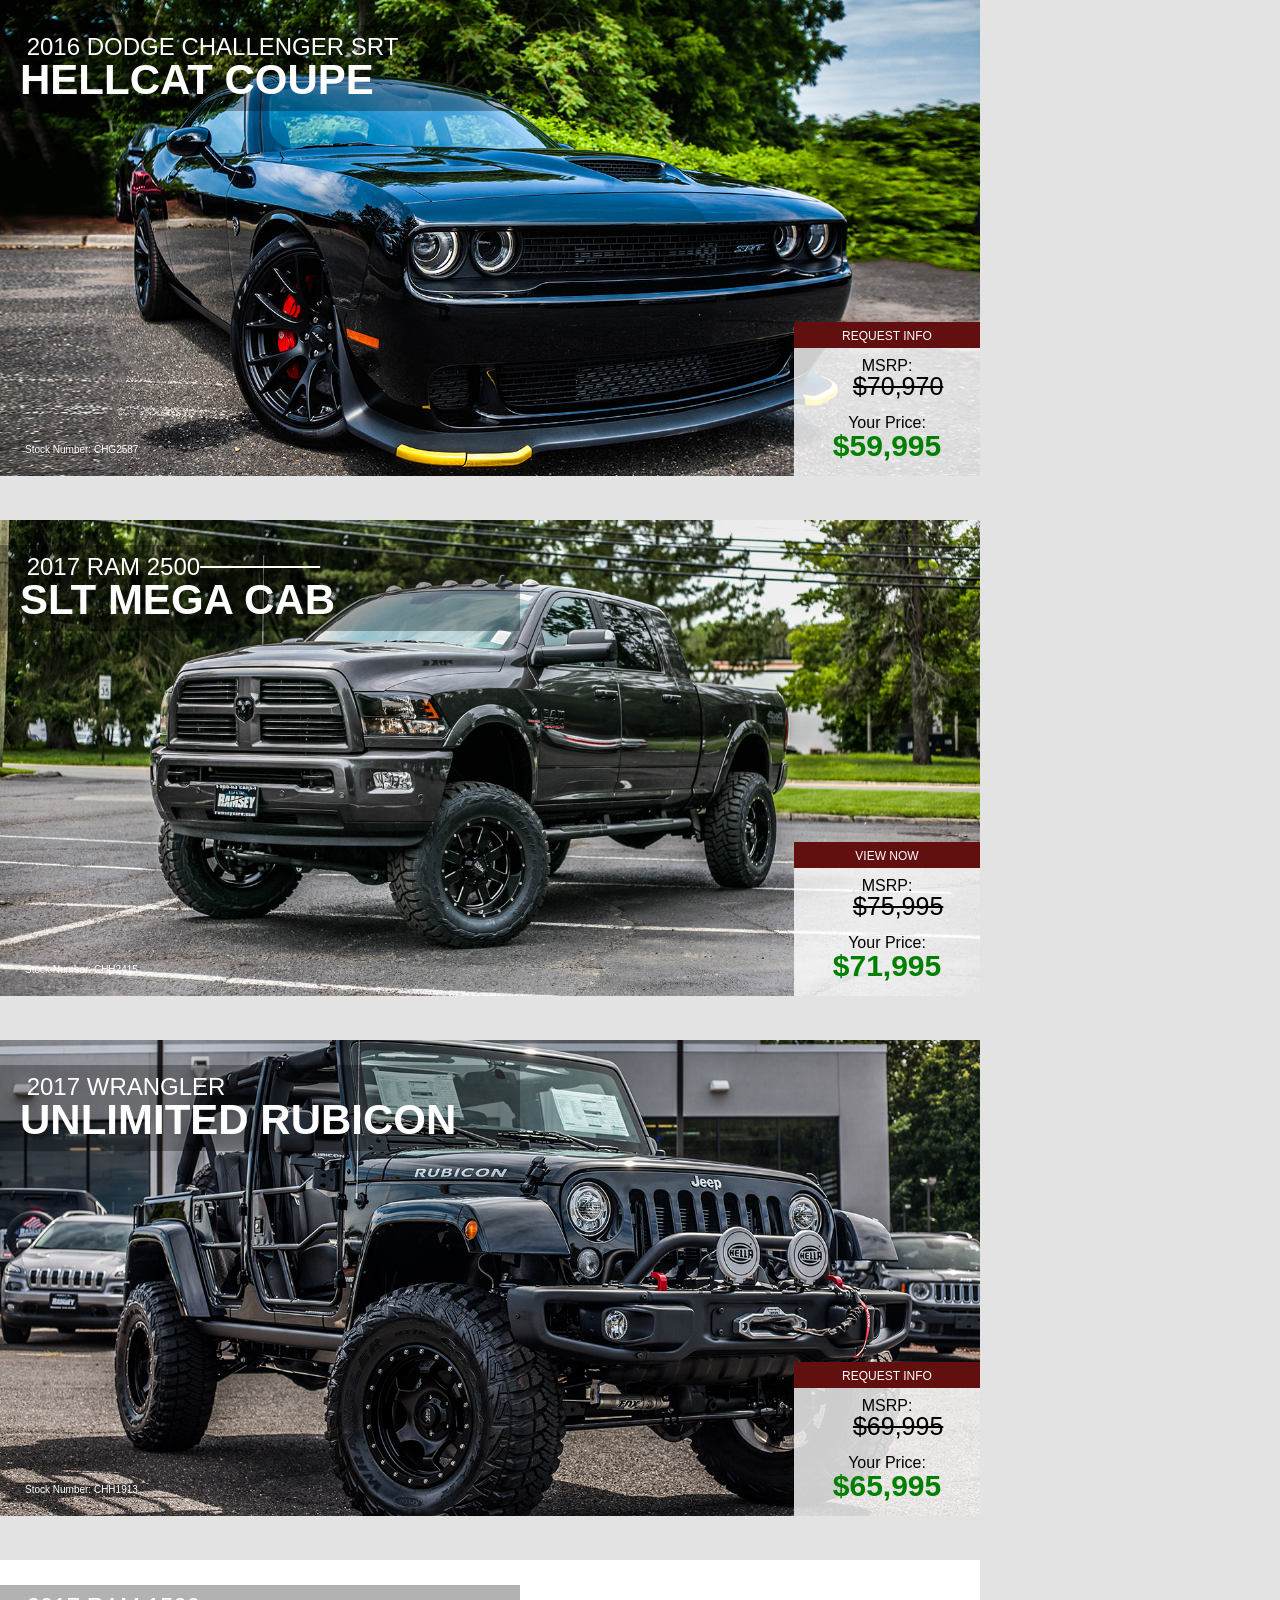
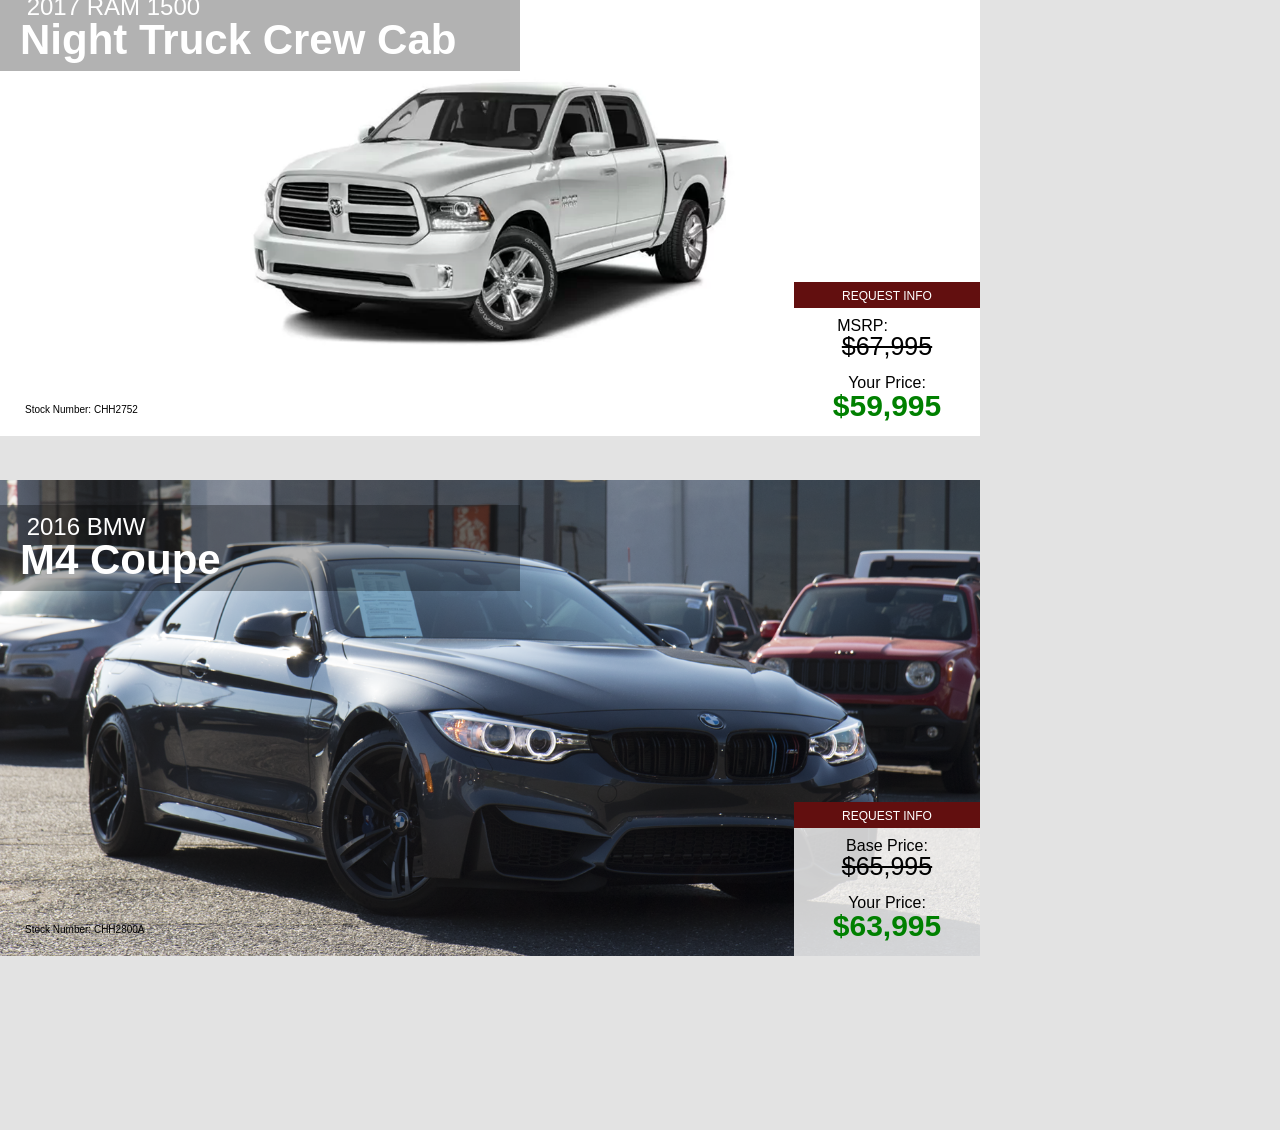
==== commit ddfa8e68: "hid info, fixing" ====
--- a/index.html
+++ b/index.html
@@ -25,7 +25,7 @@
       </span>
     </div>
       <!-- <img src=""  class="vehicleImage" alt=""> -->
-      <span class="info">VEHICLE INFO</span>
+      <!-- <span class="info">VEHICLE INFO</span> -->
       <a href="mailto:ileads@ramseychryslerjeep.com" class="pricer" target="_blank">
         <div class="priceContainerR">
         <span class="clickPriceButtonR">REQUEST INFO</span>
@@ -82,7 +82,7 @@
       </span>
     </div>
       <!-- <img src=""  class="vehicleImage" alt=""> -->
-      <span class="info2">VEHICLE INFO</span>
+      <!-- <span class="info2">VEHICLE INFO</span> -->
       <a href="http://www.ramseychryslerjeepdodge.com/new/Ram/2017-Ram-2500-ac3b065e0a0e0a1777641ac0d58718fe.htm" class="pricer" target="_blank"><div class="priceContainerR">
         <span class="clickPriceButton">VIEW NOW</span>
         <h1 class="yourPrice">MSRP: &nbsp;&nbsp;&nbsp;&nbsp;&nbsp;<span class="savings mobileSave msrpPrice">$75,995</span>
@@ -136,7 +136,7 @@
       </span>
     </div>
       <!-- <img src=""  class="vehicleImage" alt=""> -->
-      <span class="info5">VEHICLE INFO</span>
+      <!-- <span class="info5">VEHICLE INFO</span> -->
       <a href="http://www.ramseychryslerjeepdodge.com/new/Jeep/2017-Jeep-Wrangler+Unlimited-39a1d1190a0e0a6b2d6948d78d50b214.htm" class="pricer" target="_blank"><div class="priceContainerR">
         <span class="clickPriceButtonR">REQUEST INFO</span>
         <h1 class="yourPrice">MSRP: &nbsp;&nbsp;&nbsp;&nbsp;&nbsp;<span class="savings mobileSave msrpPrice">$69,995</span>
@@ -172,61 +172,10 @@
       </div>
     </div>
 
+
+
     <!-- JEEP 4 -->
 
-    <div class="specialContainer list7">
-      <div class="vehicle">
-      <span class="spcMob">
-        <h2 class="yearMake">2012 JEEP WRANGLER</h2>
-        <!-- <h1 class="model">1500</h1> -->
-        <h1 class="trim"></h1>
-        <h1 class="trim">UNLIMITED SPORT JK-8</h1>
-      </span>
-      <span class="mobHide">
-      <h2 class="yearMake">&nbsp;2012 WRANGLER <span class="liner"></span></h2>
-      <!-- <h1 class="model">1500</h1> -->
-      <h1 class="trim">UNLIMITED SPORT JK-8</h1>
-      </span>
-    </div>
-      <!-- <img src=""  class="vehicleImage" alt=""> -->
-      <span class="info6">VEHICLE INFO</span>
-      <a href="http://www.ramseychryslerjeepdodge.com/used/Jeep/2012-Jeep-Wrangler+Unlimited-7b89e93b0a0e0a6b3b5b9d254c86b0fc.htm" class="pricer" target="_blank"><div class="priceContainerR">
-        <span class="clickPriceButtonR">REQUEST INFO</span>
-        <h1 class="yourPrice">MSRP: &nbsp;&nbsp;&nbsp;&nbsp;&nbsp;<span class="savings mobileSave msrpPrice">$44,995</span>
-          <br><br>
-          Your Price:<br><span class="savings mobileSave">$38,995</span></h1>
-      </div></a>
-
-      <p class="terms hellcatTerms">Stock Number: CHH1839B</p>
-
-      <div class="vehicleInfo6">
-        <span class="spcMob">
-          <h2 class="yearMakeDark">2012 JEEP WRANGLER</h2>
-          <!-- <h1 class="model">1500</h1> -->
-          <h1 class="trimDark"></h1>
-          <h1 class="trimDark">UNLIMITED SPORT JK-8</h1>
-        </span>
-        <span class="mobHide">
-          <h2 class="yearMakeDark">&nbsp;2012 JEEP WRANGLER<span class="liner"></span></h2>
-          <!-- <h1 class="model">1500</h1> -->
-          <h1 class="trimDark">UNLIMITED SPORT JK-8</h1>
-        </span>
-        <ul>
-          <li><b>Engine:</b> 3.6L V6 24V VVT</li>
-          <li><b>Trans:</b> 5-Speed Manual 4WD</li>
-          <li><b>MPG:</b> 16 City/20 Hwy</li>
-          <li><b>Equipment:</b>
-          <br>&nbsp;&nbsp;&nbsp;Hard Top JK-8 Edition
-          <br>&nbsp;&nbsp;&nbsp;Custom 37" Wheels
-          <br>&nbsp;&nbsp;&nbsp;Aux Ext. Lighting
-          </li>
-        </ul>
-        <p class="termsDark">Stock Number: CHH1839B</p>
-      </div>
-    </div>
-
-    <!-- JEEP 4 -->
-
     <div class="specialContainer list8">
       <div class="vehicle">
       <span class="spcMob">
@@ -241,7 +190,7 @@
       </span>
     </div>
       <!-- <img src=""  class="vehicleImage" alt=""> -->
-      <span class="info8">VEHICLE INFO</span>
+      <!-- <span class="info8">VEHICLE INFO</span> -->
       <a href="http://www.ramseychryslerjeepdodge.com/new/Ram/2017-Ram-1500-e66779910a0e0aea4a9cbb01ce5a9728.htm" class="pricer" target="_blank"><div class="priceContainerR">
         <span class="clickPriceButtonR">REQUEST INFO</span>
         <h1 class="yourPrice">MSRP: &nbsp;&nbsp;&nbsp;&nbsp;&nbsp;&nbsp;&nbsp;&nbsp;&nbsp;&nbsp; <span class="savings mobileSave msrpPrice">$67,995</span>
@@ -292,7 +241,7 @@
           </span>
         </div>
           <!-- <img src=""  class="vehicleImage" alt=""> -->
-          <span class="info9">VEHICLE INFO</span>
+          <!-- <span class="info9">VEHICLE INFO</span> -->
           <a href="http://www.ramseychryslerjeepdodge.com/used/BMW/2016-BMW-M4-d79d6c100a0d04fe240ada571988f030.htm" class="pricer" target="_blank"><div class="priceContainerR">
             <span class="clickPriceButtonR">REQUEST INFO</span>
             <h1 class="yourPrice">Base Price: <span class="savings mobileSave msrpPrice">$65,995</span>
--- a/master.css
+++ b/master.css
@@ -325,7 +325,7 @@
   width: 166px;
   z-index: 100;
   right: 0;
-  top: 2897px;
+  top: 2297px;
   position: absolute;
   border-bottom: 1px solid #4f0c0c; }
 
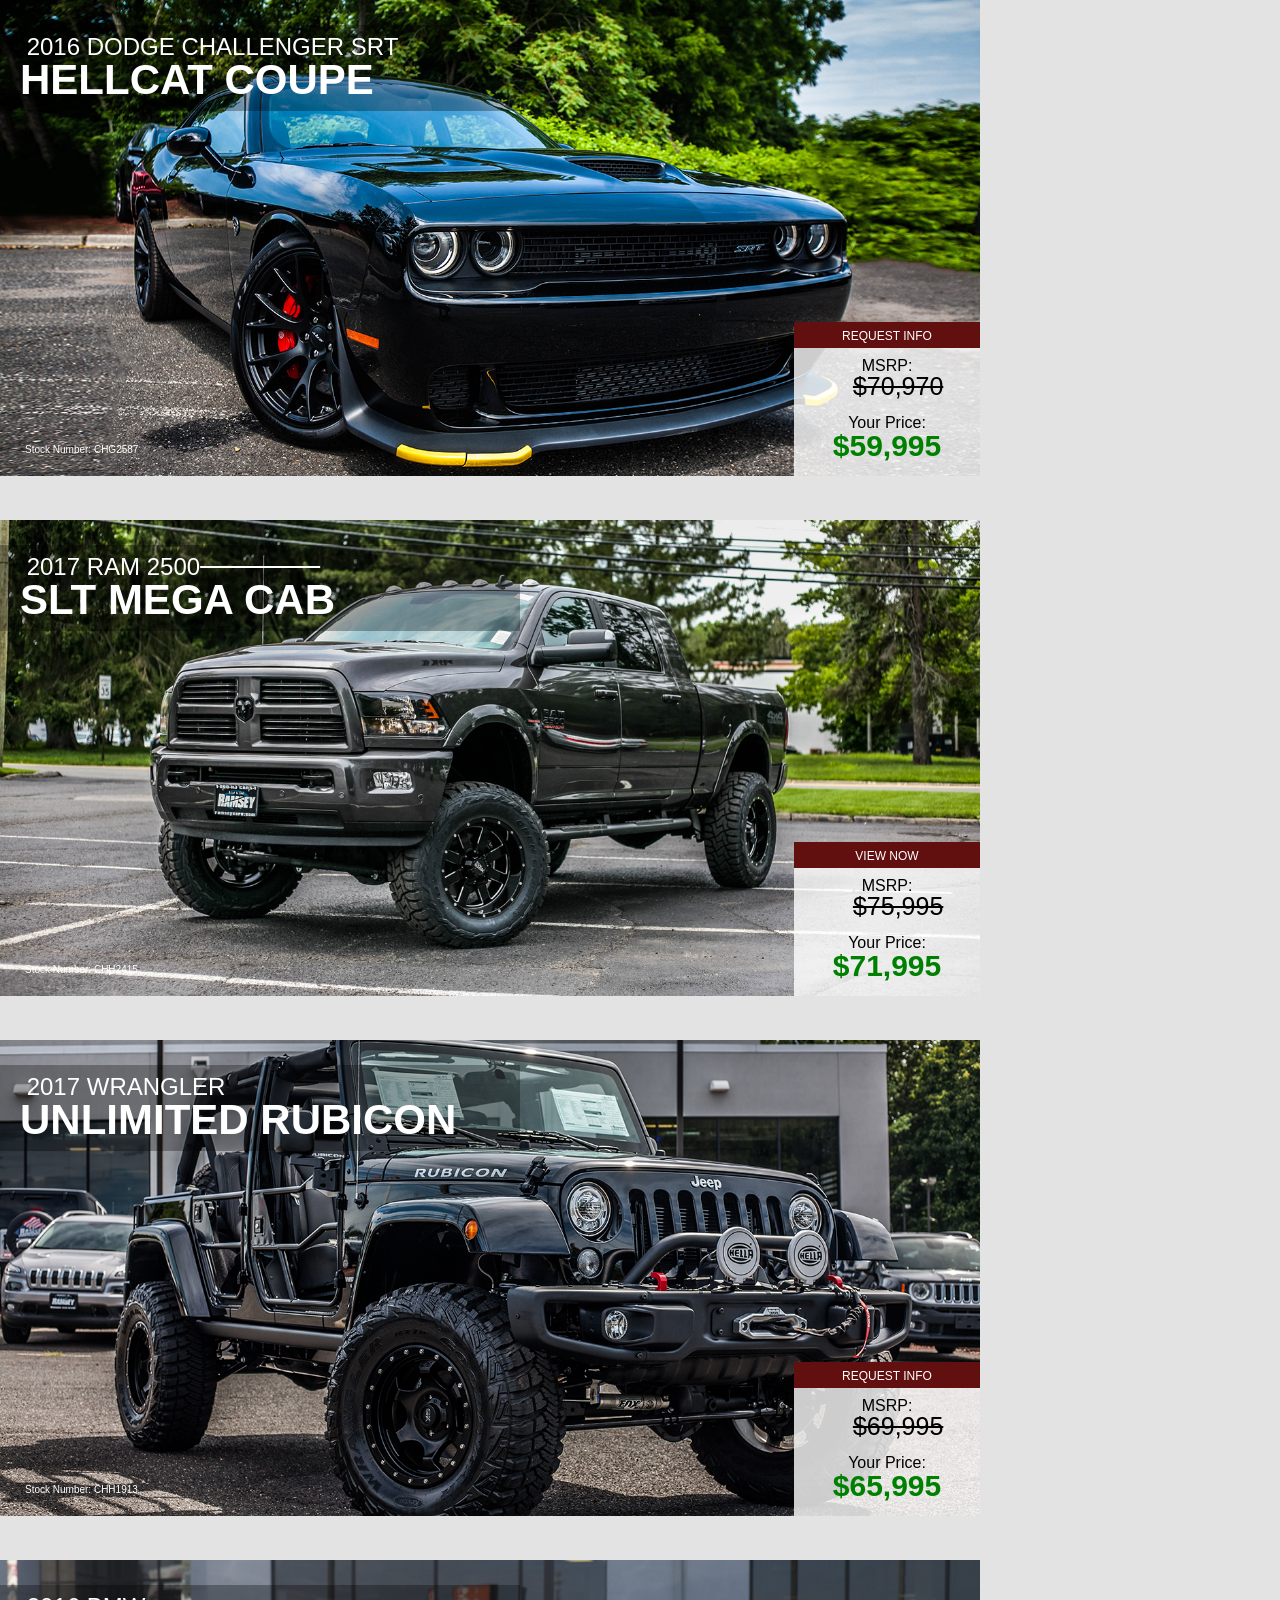
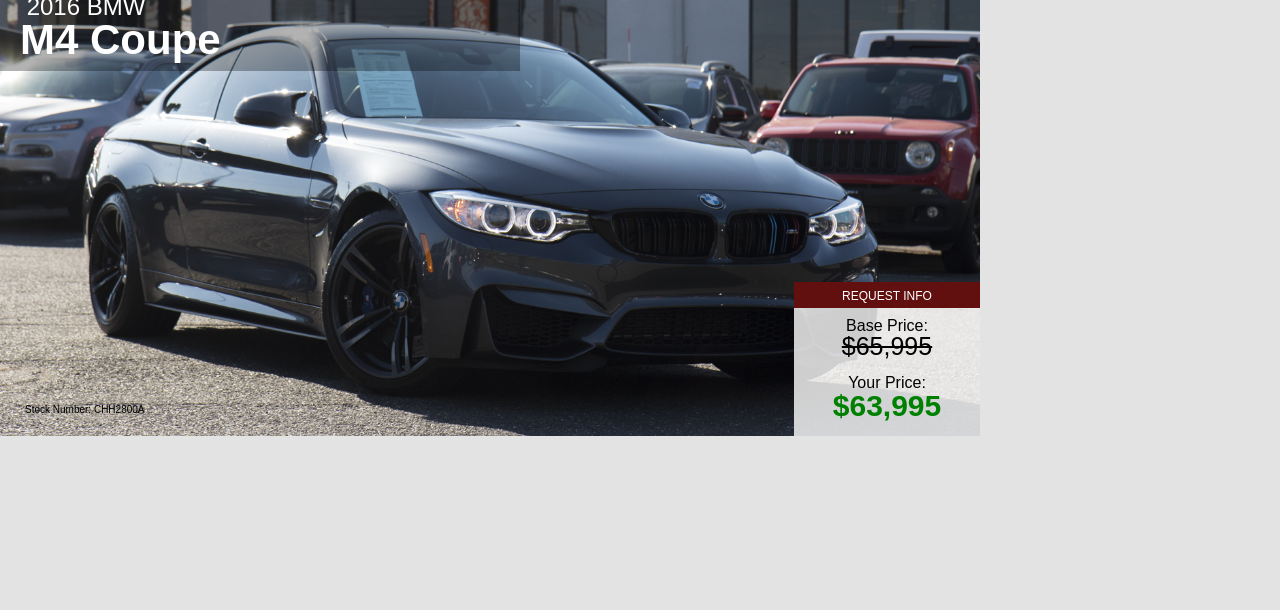
==== commit b0ed95a1: "updated mazda" ====
--- a/index.html
+++ b/index.html
@@ -173,57 +173,6 @@
     </div>
 
 
-
-    <!-- JEEP 4 -->
-
-    <div class="specialContainer list8">
-      <div class="vehicle">
-      <span class="spcMob">
-        <h2 class="yearMake">2017 RAM 1500</h2>
-        <!-- <h1 class="model">1500</h1> -->
-        <h1 class="trim">Night Truck Crew Cab</h1>
-      </span>
-      <span class="mobHide">
-      <h2 class="yearMake">&nbsp;2017 RAM 1500<span class="liner"></span></h2>
-      <!-- <h1 class="model">1500</h1> -->
-      <h1 class="trim">Night Truck Crew Cab</h1>
-      </span>
-    </div>
-      <!-- <img src=""  class="vehicleImage" alt=""> -->
-      <!-- <span class="info8">VEHICLE INFO</span> -->
-      <a href="http://www.ramseychryslerjeepdodge.com/new/Ram/2017-Ram-1500-e66779910a0e0aea4a9cbb01ce5a9728.htm" class="pricer" target="_blank"><div class="priceContainerR">
-        <span class="clickPriceButtonR">REQUEST INFO</span>
-        <h1 class="yourPrice">MSRP: &nbsp;&nbsp;&nbsp;&nbsp;&nbsp;&nbsp;&nbsp;&nbsp;&nbsp;&nbsp; <span class="savings mobileSave msrpPrice">$67,995</span>
-          <br><br>
-          Your Price:<br><span class="savings mobileSave">$59,995</span></h1>
-      </div></a>
-
-      <p class="terms hellcatTerms whiteBG">Stock Number: CHH2752</p>
-
-      <div class="vehicleInfo8">
-        <span class="spcMob">
-          <h2 class="yearMakeDark">2017 RAM 1500</h2>
-          <!-- <h1 class="model">1500</h1> -->
-          <h1 class="trimDark">Night Truck Crew Cab</h1>
-        </span>
-        <span class="mobHide">
-          <h2 class="yearMakeDark">&nbsp;2017 RAM 1500<span class="liner"></span></h2>
-          <!-- <h1 class="model">1500</h1> -->
-          <h1 class="trimDark">Night Truck Crew Cab</h1>
-        </span>
-        <ul>
-          <li><b>Engine:</b> 5.7L V8 HEMI MDS VVT</li>
-          <li><b>Trans:</b> 8-Speed Manual 4WD</li>
-          <li><b>MPG:</b> 15 City/21 Hwy</li>
-          <li><b>Equipment:</b>
-          <br>&nbsp;&nbsp;&nbsp;6" Pro Comp Lift
-          <br>&nbsp;&nbsp;&nbsp;20" Fuel Rims
-          <br>&nbsp;&nbsp;&nbsp;35" Deegan Tires
-          </li>
-        </ul>
-        <p class="termsDark">Stock Number: CHH2752</p>
-      </div>
-    </div>
 
 
 
